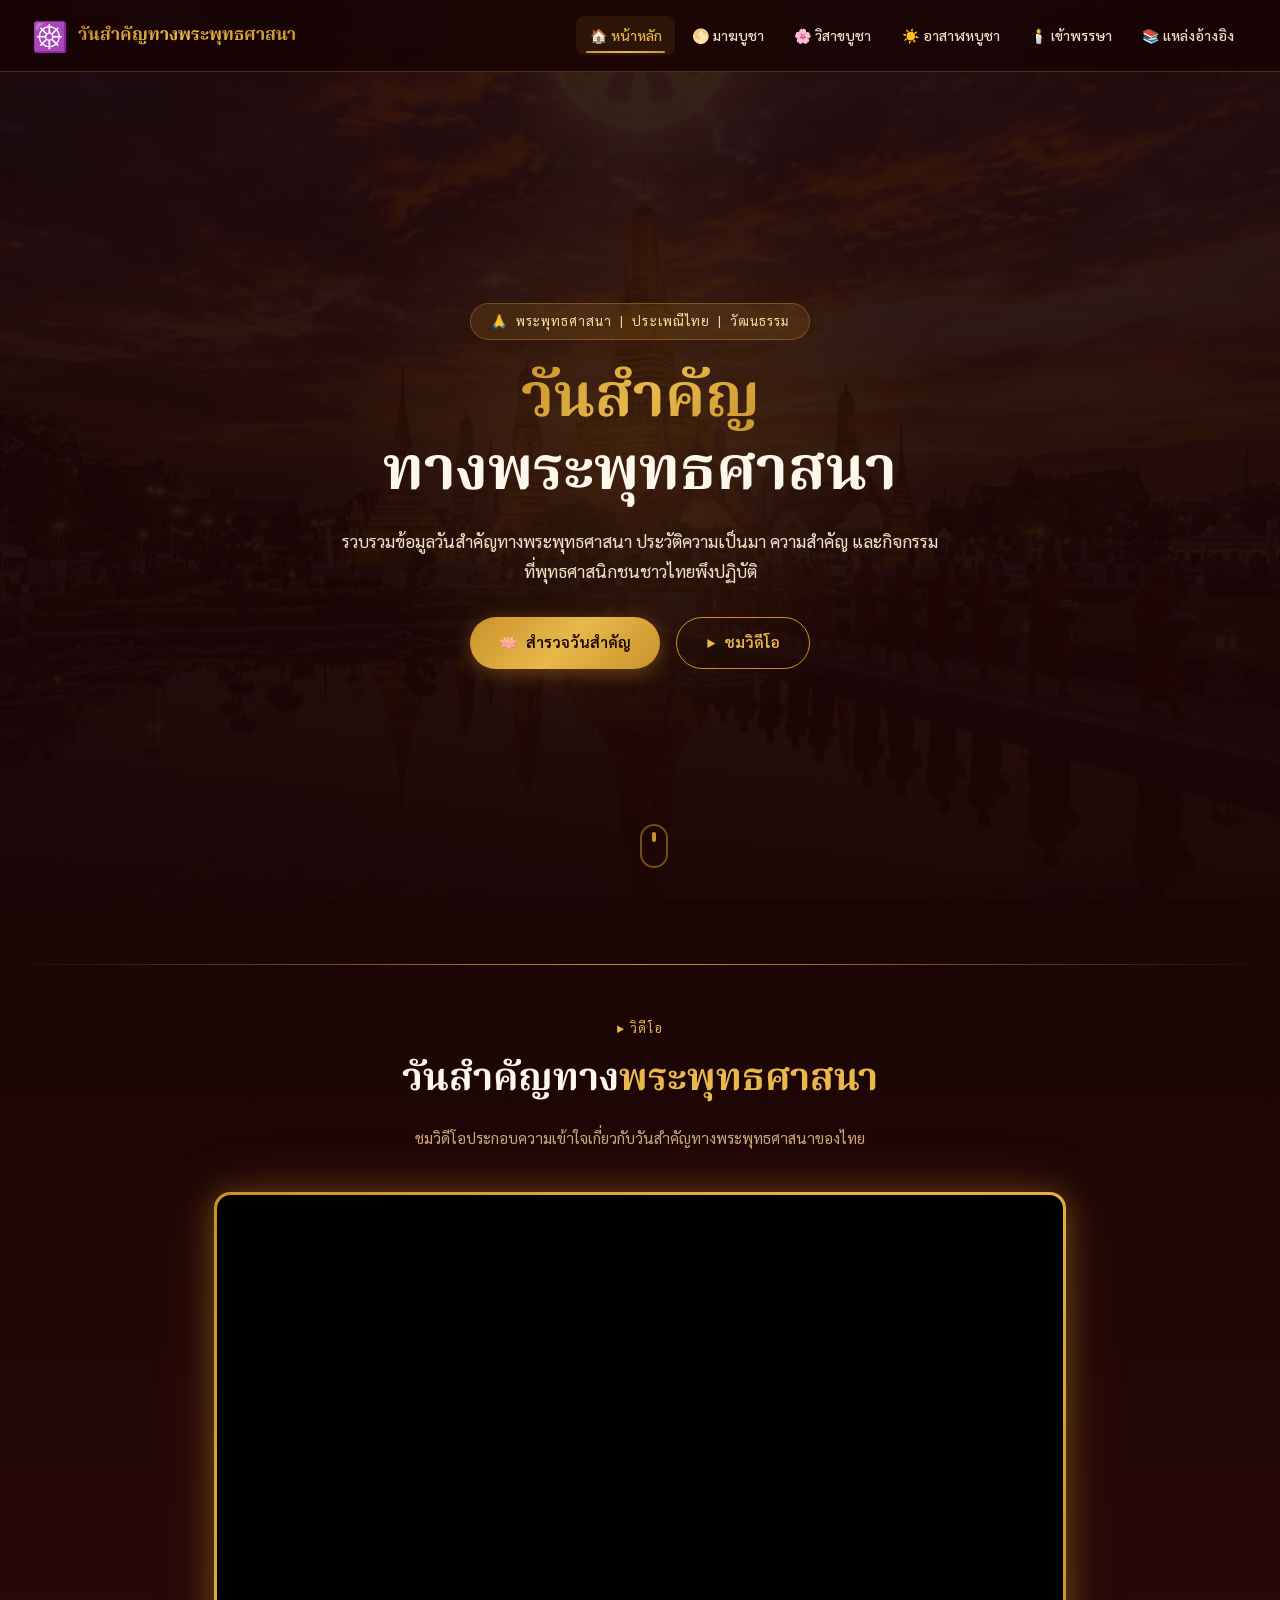
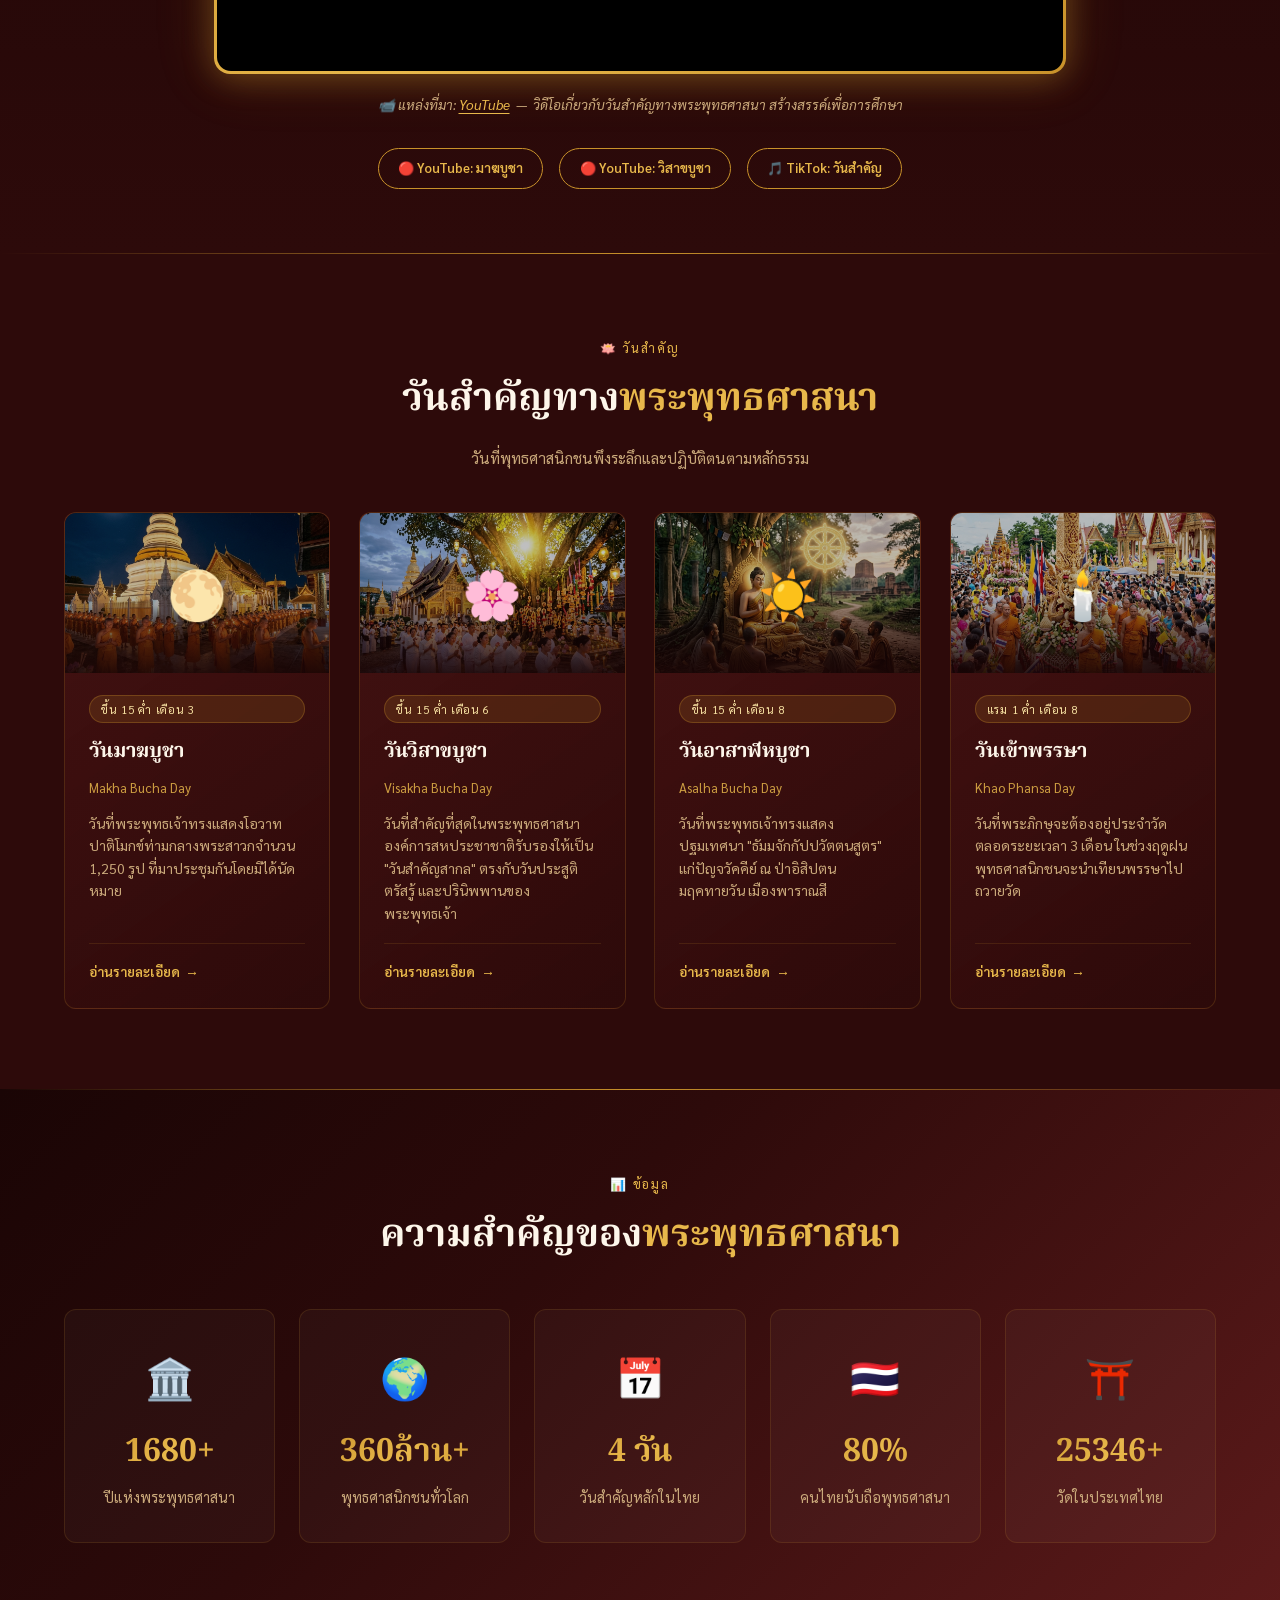
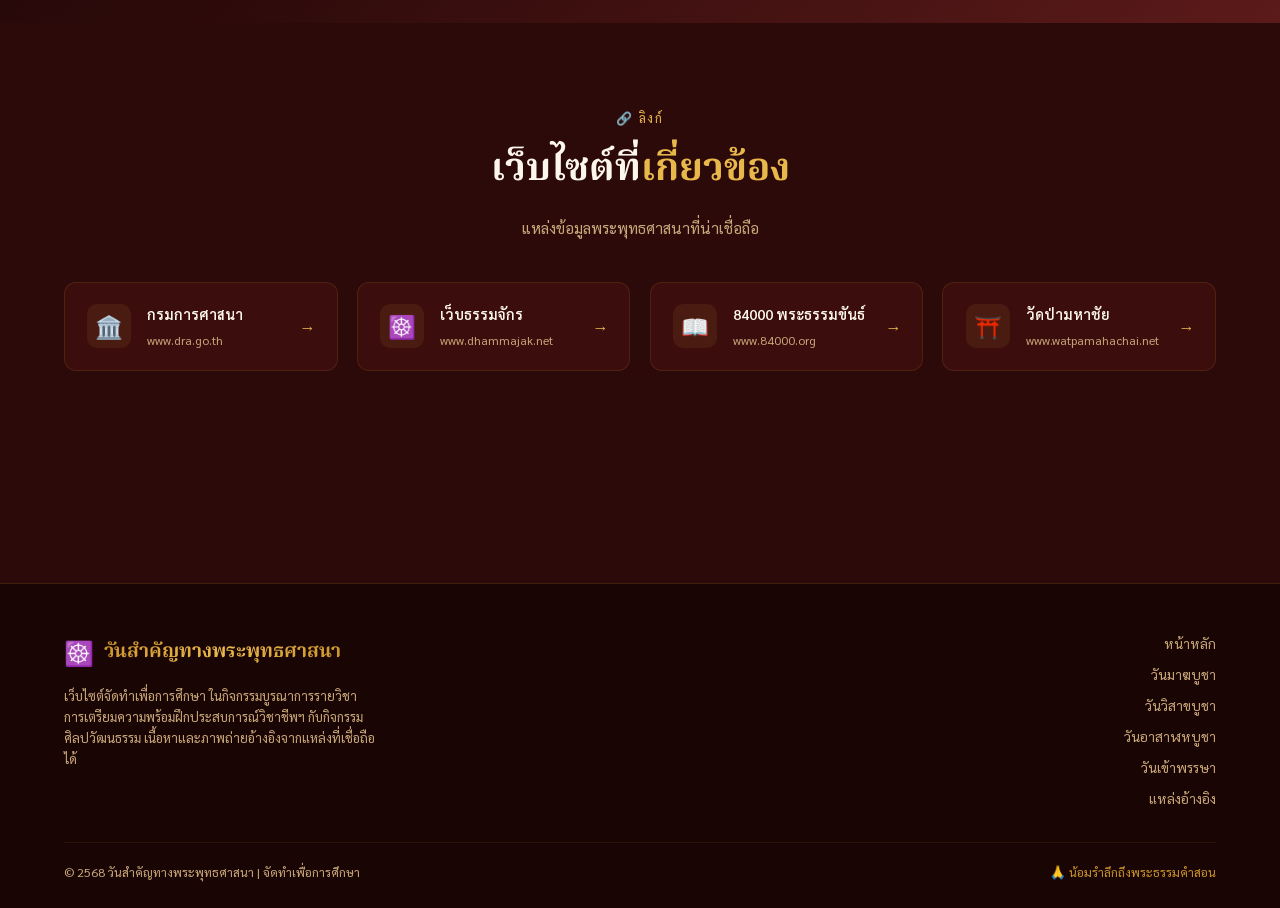
==== index.html @ 029b0c4a "Add files via upload" ====
<!DOCTYPE html>
<html lang="th">
<head>
  <meta charset="UTF-8" />
  <meta name="viewport" content="width=device-width, initial-scale=1.0" />
  <title>วันสำคัญทางพระพุทธศาสนา | Buddhist Holy Days</title>
  <meta name="description" content="เว็บไซต์รวบรวมข้อมูลวันสำคัญทางพระพุทธศาสนา ได้แก่ วันมาฆบูชา วันวิสาขบูชา วันอาสาฬหบูชา และวันเข้าพรรษา พร้อมประวัติและความสำคัญ" />
  <meta name="keywords" content="วันสำคัญทางพระพุทธศาสนา, มาฆบูชา, วิสาขบูชา, อาสาฬหบูชา, เข้าพรรษา, Buddhist holiday" />
  <link rel="icon" href="data:image/svg+xml,<svg xmlns='http://www.w3.org/2000/svg' viewBox='0 0 100 100'><text y='.9em' font-size='90'>☸️</text></svg>" />
  <link rel="stylesheet" href="css/style.css" />
  <link rel="preconnect" href="https://fonts.googleapis.com" />
  <link rel="preconnect" href="https://fonts.gstatic.com" crossorigin />
</head>
<body>

<!-- ======================================================
     NAVBAR
====================================================== -->
<nav class="navbar" role="navigation" aria-label="เมนูหลัก">
  <div class="nav-brand">
    <span class="dharma-wheel" aria-hidden="true">☸️</span>
    <span class="brand-text">วันสำคัญทางพระพุทธศาสนา</span>
  </div>

  <ul class="nav-menu" id="navMenu" role="menubar">
    <li class="nav-item" role="none"><a href="index.html" id="nav-home" role="menuitem">🏠 หน้าหลัก</a></li>
    <li class="nav-item" role="none"><a href="makha.html" id="nav-makha" role="menuitem">🌕 มาฆบูชา</a></li>
    <li class="nav-item" role="none"><a href="visakha.html" id="nav-visakha" role="menuitem">🌸 วิสาขบูชา</a></li>
    <li class="nav-item" role="none"><a href="asalha.html" id="nav-asalha" role="menuitem">☀️ อาสาฬหบูชา</a></li>
    <li class="nav-item" role="none"><a href="khao-phansa.html" id="nav-khao" role="menuitem">🕯️ เข้าพรรษา</a></li>
    <li class="nav-item" role="none"><a href="references.html" id="nav-ref" role="menuitem">📚 แหล่งอ้างอิง</a></li>
  </ul>

  <button class="nav-toggle" id="navToggle" aria-label="เปิด/ปิดเมนู" aria-expanded="false" aria-controls="navMenu">
    <span></span><span></span><span></span>
  </button>
</nav>

<!-- ======================================================
     HERO SECTION
====================================================== -->
<section class="hero" id="hero" aria-label="หน้าแรก" style="position:relative;">
  <div class="hero-bg" style="background-image:url('images/hero.png');background-size:cover;background-position:center;opacity:0.45;position:absolute;inset:0;"></div>
  <div class="hero-bg" style="background:var(--gradient-hero);position:absolute;inset:0;z-index:1;"></div>
  <div class="hero-particles" aria-hidden="true" style="z-index:2;"></div>
  <div class="hero-glow" aria-hidden="true" style="z-index:2;"></div>

  <div class="hero-content" style="z-index:3;position:relative;">
    <div class="hero-badge" aria-label="หมวดหมู่">
      <span>🙏</span>
      <span>พระพุทธศาสนา &nbsp;|&nbsp; ประเพณีไทย &nbsp;|&nbsp; วัฒนธรรม</span>
    </div>

    <h1 class="hero-title">
      <span class="gold-text">วันสำคัญ</span><br />
      ทางพระพุทธศาสนา
    </h1>

    <p class="hero-subtitle">
      รวบรวมข้อมูลวันสำคัญทางพระพุทธศาสนา ประวัติความเป็นมา ความสำคัญ
      และกิจกรรมที่พุทธศาสนิกชนชาวไทยพึงปฏิบัติ
    </p>

    <div class="hero-cta">
      <a href="#days" class="btn btn-gold" id="btn-explore">
        <span>🪷</span> สำรวจวันสำคัญ
      </a>
      <a href="#video" class="btn btn-outline" id="btn-watch">
        <span>▶️</span> ชมวิดีโอ
      </a>
    </div>
  </div>

  <!-- Scroll indicator -->
  <div style="position:absolute;bottom:2rem;left:50%;transform:translateX(-50%);z-index:2;animation:fadeInUp 1s ease 1.2s both;opacity:0;" aria-hidden="true">
    <div style="width:28px;height:44px;border:2px solid rgba(201,146,42,0.5);border-radius:14px;display:flex;align-items:flex-start;justify-content:center;padding-top:6px;">
      <div style="width:4px;height:10px;background:var(--gold-primary);border-radius:2px;animation:scrollDot 1.8s ease-in-out infinite;"></div>
    </div>
    <style>@keyframes scrollDot{0%,100%{transform:translateY(0);opacity:1}80%{transform:translateY(12px);opacity:0}}</style>
  </div>
</section>

<!-- ======================================================
     VIDEO SECTION
====================================================== -->
<section class="video-section" id="video" aria-label="วิดีโอเกี่ยวกับวันสำคัญทางพระพุทธศาสนา">
  <div class="container">
    <div class="section-header fade-in">
      <span class="section-eyebrow">▶ วิดีโอ</span>
      <h2 class="section-title">วันสำคัญทาง<span class="accent">พระพุทธศาสนา</span></h2>
      <p class="section-desc">ชมวิดีโอประกอบความเข้าใจเกี่ยวกับวันสำคัญทางพระพุทธศาสนาของไทย</p>
    </div>

    <div class="video-frame-wrapper fade-in">
      <div class="video-frame-outer">
        <div class="video-frame-inner">
          <!-- YouTube video: วันสำคัญทางพระพุทธศาสนา 4 วัน -->
          <iframe
            id="main-video"
            src="https://www.youtube.com/embed/videoseries?list=PLzK-jDqkAi26bWO6W-LZe3-bIYwmEVfkI"
            title="วันสำคัญทางพระพุทธศาสนา 4 วัน | ประวัติและความสำคัญ"
            allow="accelerometer; autoplay; clipboard-write; encrypted-media; gyroscope; picture-in-picture; web-share"
            allowfullscreen
            loading="lazy"
          ></iframe>
        </div>
      </div>
      <p class="video-caption">
        📹 แหล่งที่มา: <a href="https://www.youtube.com" target="_blank" rel="noopener noreferrer">YouTube</a>
        &nbsp;—&nbsp; วิดีโอเกี่ยวกับวันสำคัญทางพระพุทธศาสนา สร้างสรรค์เพื่อการศึกษา
      </p>
    </div>

    <!-- Extra video links -->
    <div style="display:flex;flex-wrap:wrap;gap:1rem;justify-content:center;margin-top:2rem;" class="fade-in">
      <a href="https://www.youtube.com/results?search_query=วันมาฆบูชา" target="_blank" rel="noopener noreferrer"
         class="btn btn-outline" id="btn-yt-makha" style="font-size:0.82rem;padding:0.5rem 1.2rem;">
        🔴 YouTube: มาฆบูชา
      </a>
      <a href="https://www.youtube.com/results?search_query=วันวิสาขบูชา" target="_blank" rel="noopener noreferrer"
         class="btn btn-outline" id="btn-yt-visakha" style="font-size:0.82rem;padding:0.5rem 1.2rem;">
        🔴 YouTube: วิสาขบูชา
      </a>
      <a href="https://www.tiktok.com/search?q=วันสำคัญทางพระพุทธศาสนา" target="_blank" rel="noopener noreferrer"
         class="btn btn-outline" id="btn-tiktok" style="font-size:0.82rem;padding:0.5rem 1.2rem;">
        🎵 TikTok: วันสำคัญ
      </a>
    </div>
  </div>
</section>

<!-- ======================================================
     DAYS OVERVIEW CARDS
====================================================== -->
<section class="days-section" id="days" aria-label="วันสำคัญทางพระพุทธศาสนา 4 วัน">
  <div class="container">
    <div class="section-header fade-in">
      <span class="section-eyebrow">🪷 วันสำคัญ</span>
      <h2 class="section-title">วันสำคัญทาง<span class="accent">พระพุทธศาสนา</span></h2>
      <p class="section-desc">วันที่พุทธศาสนิกชนพึงระลึกและปฏิบัติตนตามหลักธรรม</p>
    </div>

    <div class="cards-grid" role="list">

      <!-- มาฆบูชา -->
      <article class="day-card fade-in" role="listitem" aria-label="วันมาฆบูชา">
        <div class="card-icon-area">
          <img src="images/makha.png"
               alt="พิธีเวียนเทียนวันมาฆบูชา" loading="lazy" />
          <div class="icon-overlay"></div>
          <span class="card-emoji">🌕</span>
        </div>
        <div class="card-body">
          <span class="card-date-badge">ขึ้น 15 ค่ำ เดือน 3</span>
          <h2 class="card-title">วันมาฆบูชา</h2>
          <p class="card-sub">Makha Bucha Day</p>
          <p class="card-desc">
            วันที่พระพุทธเจ้าทรงแสดงโอวาทปาติโมกข์ท่ามกลางพระสาวกจำนวน 1,250 รูป
            ที่มาประชุมกันโดยมิได้นัดหมาย
          </p>
          <a href="makha.html" class="card-link" id="card-link-makha" aria-label="อ่านรายละเอียดวันมาฆบูชา">
            อ่านรายละเอียด <span aria-hidden="true">→</span>
          </a>
        </div>
      </article>

      <!-- วิสาขบูชา -->
      <article class="day-card fade-in" role="listitem" aria-label="วันวิสาขบูชา">
        <div class="card-icon-area">
          <img src="images/visakha.png"
               alt="การเวียนเทียนวันวิสาขบูชา" loading="lazy" />
          <div class="icon-overlay"></div>
          <span class="card-emoji">🌸</span>
        </div>
        <div class="card-body">
          <span class="card-date-badge">ขึ้น 15 ค่ำ เดือน 6</span>
          <h2 class="card-title">วันวิสาขบูชา</h2>
          <p class="card-sub">Visakha Bucha Day</p>
          <p class="card-desc">
            วันที่สำคัญที่สุดในพระพุทธศาสนา องค์การสหประชาชาติรับรองให้เป็น
            "วันสำคัญสากล" ตรงกับวันประสูติ ตรัสรู้ และปรินิพพานของพระพุทธเจ้า
          </p>
          <a href="visakha.html" class="card-link" id="card-link-visakha" aria-label="อ่านรายละเอียดวันวิสาขบูชา">
            อ่านรายละเอียด <span aria-hidden="true">→</span>
          </a>
        </div>
      </article>

      <!-- อาสาฬหบูชา -->
      <article class="day-card fade-in" role="listitem" aria-label="วันอาสาฬหบูชา">
        <div class="card-icon-area">
          <img src="images/asalha.png"
               alt="วันอาสาฬหบูชา" loading="lazy" />
          <div class="icon-overlay"></div>
          <span class="card-emoji">☀️</span>
        </div>
        <div class="card-body">
          <span class="card-date-badge">ขึ้น 15 ค่ำ เดือน 8</span>
          <h2 class="card-title">วันอาสาฬหบูชา</h2>
          <p class="card-sub">Asalha Bucha Day</p>
          <p class="card-desc">
            วันที่พระพุทธเจ้าทรงแสดงปฐมเทศนา "ธัมมจักกัปปวัตตนสูตร"
            แก่ปัญจวัคคีย์ ณ ป่าอิสิปตนมฤคทายวัน เมืองพาราณสี
          </p>
          <a href="asalha.html" class="card-link" id="card-link-asalha" aria-label="อ่านรายละเอียดวันอาสาฬหบูชา">
            อ่านรายละเอียด <span aria-hidden="true">→</span>
          </a>
        </div>
      </article>

      <!-- เข้าพรรษา -->
      <article class="day-card fade-in" role="listitem" aria-label="วันเข้าพรรษา">
        <div class="card-icon-area">
          <img src="images/khao-phansa.png"
               alt="วันเข้าพรรษา" loading="lazy" />
          <div class="icon-overlay"></div>
          <span class="card-emoji">🕯️</span>
        </div>
        <div class="card-body">
          <span class="card-date-badge">แรม 1 ค่ำ เดือน 8</span>
          <h2 class="card-title">วันเข้าพรรษา</h2>
          <p class="card-sub">Khao Phansa Day</p>
          <p class="card-desc">
            วันที่พระภิกษุจะต้องอยู่ประจำวัดตลอดระยะเวลา 3 เดือน
            ในช่วงฤดูฝน พุทธศาสนิกชนจะนำเทียนพรรษาไปถวายวัด
          </p>
          <a href="khao-phansa.html" class="card-link" id="card-link-khao" aria-label="อ่านรายละเอียดวันเข้าพรรษา">
            อ่านรายละเอียด <span aria-hidden="true">→</span>
          </a>
        </div>
      </article>

    </div>
  </div>
</section>

<!-- ======================================================
     SIGNIFICANCE STATS
====================================================== -->
<section class="significance-section" aria-label="ข้อมูลสำคัญ">
  <div class="container">
    <div class="section-header fade-in">
      <span class="section-eyebrow">📊 ข้อมูล</span>
      <h2 class="section-title">ความสำคัญของ<span class="accent">พระพุทธศาสนา</span></h2>
    </div>
    <div class="sig-grid">
      <div class="sig-item fade-in">
        <div class="sig-icon">🏛️</div>
        <div class="sig-number" data-target="2500" data-suffix="+">0</div>
        <div class="sig-label">ปีแห่งพระพุทธศาสนา</div>
      </div>
      <div class="sig-item fade-in">
        <div class="sig-icon">🌍</div>
        <div class="sig-number" data-target="500" data-suffix="ล้าน+">0</div>
        <div class="sig-label">พุทธศาสนิกชนทั่วโลก</div>
      </div>
      <div class="sig-item fade-in">
        <div class="sig-icon">📅</div>
        <div class="sig-number" data-target="4" data-suffix=" วัน">0</div>
        <div class="sig-label">วันสำคัญหลักในไทย</div>
      </div>
      <div class="sig-item fade-in">
        <div class="sig-icon">🇹🇭</div>
        <div class="sig-number" data-target="95" data-suffix="%">0</div>
        <div class="sig-label">คนไทยนับถือพุทธศาสนา</div>
      </div>
      <div class="sig-item fade-in">
        <div class="sig-icon">⛩️</div>
        <div class="sig-number" data-target="40000" data-suffix="+">0</div>
        <div class="sig-label">วัดในประเทศไทย</div>
      </div>
    </div>
  </div>
</section>

<!-- ======================================================
     EXTERNAL LINKS
====================================================== -->
<section class="links-section" aria-label="ลิงก์เว็บไซต์ที่เกี่ยวข้อง">
  <div class="container">
    <div class="section-header fade-in">
      <span class="section-eyebrow">🔗 ลิงก์</span>
      <h2 class="section-title">เว็บไซต์ที่<span class="accent">เกี่ยวข้อง</span></h2>
      <p class="section-desc">แหล่งข้อมูลพระพุทธศาสนาที่น่าเชื่อถือ</p>
    </div>

    <div class="links-grid" role="list">

      <a href="https://www.dra.go.th" target="_blank" rel="noopener noreferrer"
         class="link-card fade-in" id="ext-dra" role="listitem"
         aria-label="กรมการศาสนา กระทรวงวัฒนธรรม">
        <div class="link-icon">🏛️</div>
        <div class="link-info">
          <div class="link-title">กรมการศาสนา</div>
          <div class="link-url">www.dra.go.th</div>
        </div>
        <span class="link-arrow" aria-hidden="true">→</span>
      </a>

      <a href="https://www.dhammajak.net" target="_blank" rel="noopener noreferrer"
         class="link-card fade-in" id="ext-dhammajak" role="listitem"
         aria-label="เว็บธรรมจักร">
        <div class="link-icon">☸️</div>
        <div class="link-info">
          <div class="link-title">เว็บธรรมจักร</div>
          <div class="link-url">www.dhammajak.net</div>
        </div>
        <span class="link-arrow" aria-hidden="true">→</span>
      </a>

      <a href="https://www.84000.org" target="_blank" rel="noopener noreferrer"
         class="link-card fade-in" id="ext-84000" role="listitem"
         aria-label="84000 พระธรรมขันธ์">
        <div class="link-icon">📖</div>
        <div class="link-info">
          <div class="link-title">84000 พระธรรมขันธ์</div>
          <div class="link-url">www.84000.org</div>
        </div>
        <span class="link-arrow" aria-hidden="true">→</span>
      </a>

      <a href="https://www.watpamahachai.net" target="_blank" rel="noopener noreferrer"
         class="link-card fade-in" id="ext-wpm" role="listitem"
         aria-label="วัดป่ามหาชัย">
        <div class="link-icon">⛩️</div>
        <div class="link-info">
          <div class="link-title">วัดป่ามหาชัย</div>
          <div class="link-url">www.watpamahachai.net</div>
        </div>
        <span class="link-arrow" aria-hidden="true">→</span>
      </a>

      <a href="https://www.aksorn.com/th/buddhism" target="_blank" rel="noopener noreferrer"
         class="link-card fade-in" id="ext-aksorn" role="listitem"
         aria-label="อักษรธรรม สื่อพระพุทธศาสนา">
        <div class="link-icon">📚</div>
        <div class="link-info">
          <div class="link-title">อักษรธรรม</div>
          <div class="link-url">www.aksorn.com/buddhism</div>
        </div>
        <span class="link-arrow" aria-hidden="true">→</span>
      </a>

      <a href="https://www.mcu.ac.th" target="_blank" rel="noopener noreferrer"
         class="link-card fade-in" id="ext-mcu" role="listitem"
         aria-label="มหาวิทยาลัยมหาจุฬาลงกรณราชวิทยาลัย">
        <div class="link-icon">🎓</div>
        <div class="link-info">
          <div class="link-title">มหาวิทยาลัยมหาจุฬาฯ</div>
          <div class="link-url">www.mcu.ac.th</div>
        </div>
        <span class="link-arrow" aria-hidden="true">→</span>
      </a>

    </div>
  </div>
</section>

<!-- ======================================================
     FOOTER
====================================================== -->
<footer class="footer" role="contentinfo">
  <div class="container">
    <div class="footer-content">
      <div class="footer-brand">
        <div class="nav-brand" style="margin-bottom:0.8rem;">
          <span style="font-size:1.5rem;">☸️</span>
          <span class="brand-text">วันสำคัญทางพระพุทธศาสนา</span>
        </div>
        <p>เว็บไซต์จัดทำเพื่อการศึกษา ในกิจกรรมบูรณาการรายวิชาการเตรียมความพร้อมฝึกประสบการณ์วิชาชีพฯ
        กับกิจกรรมศิลปวัฒนธรรม เนื้อหาและภาพถ่ายอ้างอิงจากแหล่งที่เชื่อถือได้</p>
      </div>
      <nav class="footer-links" aria-label="ลิงก์ท้ายหน้า">
        <a href="index.html">หน้าหลัก</a>
        <a href="makha.html">วันมาฆบูชา</a>
        <a href="visakha.html">วันวิสาขบูชา</a>
        <a href="asalha.html">วันอาสาฬหบูชา</a>
        <a href="khao-phansa.html">วันเข้าพรรษา</a>
        <a href="references.html">แหล่งอ้างอิง</a>
      </nav>
    </div>
    <div class="footer-bottom">
      <p>© 2568 วันสำคัญทางพระพุทธศาสนา | จัดทำเพื่อการศึกษา</p>
      <p style="color:var(--gold-primary);">🙏 น้อมรำลึกถึงพระธรรมคำสอน</p>
    </div>
  </div>
</footer>

<script src="js/main.js"></script>
</body>
</html>
---- css/style.css ----
/* ============================================================
   วันสำคัญทางพระพุทธศาสนา - Main Stylesheet
   Design System: Buddhist Gold & Deep Maroon Theme
   ============================================================ */

@import url('https://fonts.googleapis.com/css2?family=Sarabun:wght@300;400;500;600;700;800&family=Noto+Serif+Thai:wght@300;400;600;700&display=swap');

/* ---- CSS Variables / Design Tokens ---- */
:root {
  --gold-primary: #c9922a;
  --gold-light: #e8b84b;
  --gold-pale: #f5dfa0;
  --gold-shine: #fdefc3;
  --maroon-deep: #1a0505;
  --maroon-dark: #2d0a0a;
  --maroon-mid: #5c1a1a;
  --maroon-soft: #8b3a3a;
  --cream: #fdf6ea;
  --cream-dark: #f0e2c8;
  --text-light: #fdf6ea;
  --text-muted: #c9a87a;
  --text-dark: #1a0505;
  --shadow-gold: 0 4px 30px rgba(201, 146, 42, 0.35);
  --shadow-deep: 0 8px 40px rgba(0,0,0,0.6);
  --gradient-main: linear-gradient(135deg, #1a0505 0%, #2d0a0a 40%, #5c1a1a 100%);
  --gradient-gold: linear-gradient(135deg, #c9922a 0%, #e8b84b 50%, #c9922a 100%);
  --gradient-hero: linear-gradient(180deg, rgba(26,5,5,0.7) 0%, rgba(26,5,5,0.95) 100%);
  --border-radius: 12px;
  --transition: all 0.35s cubic-bezier(0.4, 0, 0.2, 1);
  --nav-height: 72px;
}

/* ---- Reset & Base ---- */
*, *::before, *::after { box-sizing: border-box; margin: 0; padding: 0; }

html { scroll-behavior: smooth; font-size: 16px; }

body {
  font-family: 'Sarabun', sans-serif;
  background: var(--maroon-deep);
  color: var(--text-light);
  line-height: 1.7;
  overflow-x: hidden;
}

a { text-decoration: none; color: inherit; transition: var(--transition); }
img { max-width: 100%; height: auto; display: block; }
ul { list-style: none; }

/* ---- Scrollbar ---- */
::-webkit-scrollbar { width: 8px; }
::-webkit-scrollbar-track { background: var(--maroon-dark); }
::-webkit-scrollbar-thumb { background: var(--gold-primary); border-radius: 4px; }
::-webkit-scrollbar-thumb:hover { background: var(--gold-light); }

/* ============================================================
   NAVBAR
   ============================================================ */
.navbar {
  position: fixed;
  top: 0; left: 0; right: 0;
  height: var(--nav-height);
  z-index: 1000;
  background: rgba(26, 5, 5, 0.92);
  backdrop-filter: blur(16px);
  border-bottom: 1px solid rgba(201, 146, 42, 0.3);
  display: flex;
  align-items: center;
  padding: 0 2rem;
  transition: var(--transition);
}

.navbar.scrolled {
  background: rgba(20, 3, 3, 0.98);
  box-shadow: 0 4px 20px rgba(0,0,0,0.5);
}

.nav-brand {
  display: flex;
  align-items: center;
  gap: 0.6rem;
  margin-right: auto;
}

.nav-brand .dharma-wheel {
  font-size: 1.8rem;
  animation: spinWheel 12s linear infinite;
  display: inline-block;
}

@keyframes spinWheel {
  from { transform: rotate(0deg); }
  to   { transform: rotate(360deg); }
}

.nav-brand .brand-text {
  font-family: 'Noto Serif Thai', serif;
  font-size: 1.1rem;
  font-weight: 700;
  background: var(--gradient-gold);
  -webkit-background-clip: text;
  -webkit-text-fill-color: transparent;
  background-clip: text;
  white-space: nowrap;
}

.nav-menu {
  display: flex;
  align-items: center;
  gap: 0.2rem;
}

.nav-item a {
  display: flex;
  align-items: center;
  gap: 0.4rem;
  padding: 0.5rem 0.85rem;
  border-radius: 8px;
  font-size: 0.88rem;
  font-weight: 500;
  color: var(--cream-dark);
  position: relative;
  white-space: nowrap;
}

.nav-item a::after {
  content: '';
  position: absolute;
  bottom: 2px; left: 50%; right: 50%;
  height: 2px;
  background: var(--gradient-gold);
  border-radius: 2px;
  transition: var(--transition);
}

.nav-item a:hover, .nav-item a.active {
  color: var(--gold-light);
  background: rgba(201, 146, 42, 0.1);
}

.nav-item a:hover::after, .nav-item a.active::after {
  left: 10%; right: 10%;
}

/* Hamburger */
.nav-toggle {
  display: none;
  flex-direction: column;
  gap: 5px;
  cursor: pointer;
  padding: 4px;
  margin-left: 1rem;
}
.nav-toggle span {
  display: block;
  width: 24px; height: 2px;
  background: var(--gold-light);
  border-radius: 2px;
  transition: var(--transition);
}

/* ============================================================
   HERO SECTION
   ============================================================ */
.hero {
  min-height: 100vh;
  display: flex;
  flex-direction: column;
  align-items: center;
  justify-content: center;
  position: relative;
  overflow: hidden;
  padding-top: var(--nav-height);
  text-align: center;
}

.hero-bg {
  position: absolute;
  inset: 0;
  background: var(--gradient-main);
  z-index: 0;
}

/* Animated lotus petals background */
.hero-particles {
  position: absolute;
  inset: 0;
  overflow: hidden;
  pointer-events: none;
  z-index: 1;
}

.particle {
  position: absolute;
  font-size: 1.2rem;
  opacity: 0;
  animation: floatParticle linear infinite;
}

@keyframes floatParticle {
  0%   { opacity: 0; transform: translateY(100vh) rotate(0deg); }
  10%  { opacity: 0.6; }
  90%  { opacity: 0.3; }
  100% { opacity: 0; transform: translateY(-10vh) rotate(360deg); }
}

/* Gold glow rings */
.hero-glow {
  position: absolute;
  top: 50%; left: 50%;
  transform: translate(-50%, -50%);
  width: 600px; height: 600px;
  border-radius: 50%;
  background: radial-gradient(circle, rgba(201,146,42,0.15) 0%, transparent 70%);
  animation: pulseGlow 4s ease-in-out infinite;
  z-index: 1;
}

@keyframes pulseGlow {
  0%, 100% { transform: translate(-50%,-50%) scale(1); opacity: 0.7; }
  50%       { transform: translate(-50%,-50%) scale(1.15); opacity: 1; }
}

.hero-content {
  position: relative;
  z-index: 2;
  max-width: 820px;
  padding: 2rem 1.5rem;
}

.hero-badge {
  display: inline-flex;
  align-items: center;
  gap: 0.5rem;
  padding: 0.4rem 1.2rem;
  background: rgba(201,146,42,0.15);
  border: 1px solid rgba(201,146,42,0.4);
  border-radius: 50px;
  font-size: 0.82rem;
  color: var(--gold-pale);
  margin-bottom: 1.5rem;
  letter-spacing: 0.08em;
  animation: fadeInDown 1s ease both;
}

.hero-title {
  font-family: 'Noto Serif Thai', serif;
  font-size: clamp(2rem, 5vw, 3.8rem);
  font-weight: 700;
  line-height: 1.2;
  margin-bottom: 1rem;
  animation: fadeInUp 1s ease 0.2s both;
}

.hero-title .gold-text {
  background: var(--gradient-gold);
  -webkit-background-clip: text;
  -webkit-text-fill-color: transparent;
  background-clip: text;
}

.hero-subtitle {
  font-size: 1.1rem;
  color: var(--cream-dark);
  max-width: 600px;
  margin: 0 auto 2rem;
  opacity: 0.9;
  animation: fadeInUp 1s ease 0.4s both;
}

.hero-cta {
  display: flex;
  gap: 1rem;
  justify-content: center;
  flex-wrap: wrap;
  animation: fadeInUp 1s ease 0.6s both;
}

.btn {
  display: inline-flex;
  align-items: center;
  gap: 0.5rem;
  padding: 0.75rem 1.8rem;
  border-radius: 50px;
  font-size: 0.95rem;
  font-weight: 600;
  cursor: pointer;
  border: none;
  transition: var(--transition);
  font-family: 'Sarabun', sans-serif;
}

.btn-gold {
  background: var(--gradient-gold);
  color: var(--maroon-deep);
  box-shadow: 0 4px 20px rgba(201,146,42,0.4);
}

.btn-gold:hover {
  transform: translateY(-3px);
  box-shadow: 0 8px 30px rgba(201,146,42,0.6);
}

.btn-outline {
  background: transparent;
  color: var(--gold-light);
  border: 1.5px solid var(--gold-primary);
}

.btn-outline:hover {
  background: rgba(201,146,42,0.15);
  transform: translateY(-3px);
}

/* ============================================================
   VIDEO SECTION
   ============================================================ */
.video-section {
  padding: 4rem 0;
  background: linear-gradient(180deg, var(--maroon-deep) 0%, var(--maroon-dark) 100%);
  position: relative;
}

.video-section::before {
  content: '';
  display: block;
  width: 100%; height: 1px;
  background: linear-gradient(90deg, transparent, var(--gold-primary), transparent);
  margin-bottom: 3rem;
}

.section-header {
  text-align: center;
  margin-bottom: 2.5rem;
}

.section-eyebrow {
  display: inline-block;
  font-size: 0.8rem;
  letter-spacing: 0.15em;
  color: var(--gold-light);
  text-transform: uppercase;
  margin-bottom: 0.6rem;
}

.section-title {
  font-family: 'Noto Serif Thai', serif;
  font-size: clamp(1.5rem, 3.5vw, 2.4rem);
  font-weight: 700;
  color: var(--cream);
}

.section-title .accent { color: var(--gold-light); }

.section-desc {
  margin-top: 0.8rem;
  color: var(--text-muted);
  font-size: 0.95rem;
  max-width: 500px;
  margin-left: auto;
  margin-right: auto;
}

.video-frame-wrapper {
  max-width: 900px;
  margin: 0 auto;
  padding: 0 1.5rem;
}

.video-frame-outer {
  background: var(--gradient-gold);
  padding: 3px;
  border-radius: 16px;
  box-shadow: var(--shadow-gold), 0 0 60px rgba(201,146,42,0.2);
}

.video-frame-inner {
  background: #000;
  border-radius: 14px;
  overflow: hidden;
  position: relative;
  padding-bottom: 56.25%;
  height: 0;
}

.video-frame-inner iframe {
  position: absolute;
  top: 0; left: 0;
  width: 100%; height: 100%;
  border: none;
}

.video-caption {
  text-align: center;
  margin-top: 1.2rem;
  font-size: 0.85rem;
  color: var(--text-muted);
  font-style: italic;
}

.video-caption a {
  color: var(--gold-light);
  text-decoration: underline;
  text-underline-offset: 3px;
}

/* ============================================================
   DAYS OVERVIEW CARDS
   ============================================================ */
.days-section {
  padding: 5rem 0;
  background: var(--maroon-dark);
  position: relative;
}

.days-section::before {
  content: '';
  display: block;
  width: 100%; height: 1px;
  background: linear-gradient(90deg, transparent, var(--gold-primary), transparent);
  position: absolute;
  top: 0; left: 0;
}

.container {
  max-width: 1200px;
  margin: 0 auto;
  padding: 0 1.5rem;
}

.cards-grid {
  display: grid;
  grid-template-columns: repeat(auto-fit, minmax(260px, 1fr));
  gap: 1.8rem;
  margin-top: 1rem;
}

.day-card {
  background: linear-gradient(145deg, rgba(92,26,26,0.5) 0%, rgba(45,10,10,0.8) 100%);
  border: 1px solid rgba(201,146,42,0.2);
  border-radius: var(--border-radius);
  overflow: hidden;
  transition: var(--transition);
  cursor: pointer;
  display: flex;
  flex-direction: column;
  position: relative;
}

.day-card::before {
  content: '';
  position: absolute;
  inset: 0;
  background: linear-gradient(135deg, rgba(201,146,42,0.08) 0%, transparent 60%);
  border-radius: var(--border-radius);
  opacity: 0;
  transition: var(--transition);
}

.day-card:hover {
  transform: translateY(-6px);
  border-color: rgba(201,146,42,0.5);
  box-shadow: 0 12px 40px rgba(0,0,0,0.5), var(--shadow-gold);
}

.day-card:hover::before { opacity: 1; }

.card-icon-area {
  height: 160px;
  display: flex;
  align-items: center;
  justify-content: center;
  position: relative;
  overflow: hidden;
}

.card-icon-area img {
  width: 100%; height: 100%;
  object-fit: cover;
  transition: transform 0.5s ease;
  filter: brightness(0.75) saturate(0.9);
}

.day-card:hover .card-icon-area img {
  transform: scale(1.06);
  filter: brightness(0.85) saturate(1);
}

.card-icon-area .icon-overlay {
  position: absolute;
  bottom: 0; left: 0; right: 0;
  height: 50%;
  background: linear-gradient(0deg, rgba(26,5,5,0.9) 0%, transparent 100%);
}

.card-icon-area .card-emoji {
  position: absolute;
  font-size: 3rem;
  top: 50%; left: 50%;
  transform: translate(-50%,-50%);
  filter: drop-shadow(0 2px 8px rgba(0,0,0,0.5));
  animation: floatEmoji 3s ease-in-out infinite;
}

@keyframes floatEmoji {
  0%, 100% { transform: translate(-50%,-50%) translateY(0); }
  50%       { transform: translate(-50%,-50%) translateY(-8px); }
}

.card-body {
  padding: 1.4rem 1.5rem 1.5rem;
  flex: 1;
  display: flex;
  flex-direction: column;
}

.card-date-badge {
  display: inline-block;
  font-size: 0.72rem;
  padding: 0.2rem 0.7rem;
  background: rgba(201,146,42,0.15);
  border: 1px solid rgba(201,146,42,0.3);
  border-radius: 50px;
  color: var(--gold-pale);
  letter-spacing: 0.06em;
  margin-bottom: 0.7rem;
}

.card-title {
  font-family: 'Noto Serif Thai', serif;
  font-size: 1.25rem;
  font-weight: 700;
  color: var(--cream);
  margin-bottom: 0.5rem;
}

.card-sub {
  font-size: 0.82rem;
  color: var(--gold-light);
  margin-bottom: 0.8rem;
  opacity: 0.85;
}

.card-desc {
  font-size: 0.88rem;
  color: var(--text-muted);
  line-height: 1.6;
  flex: 1;
}

.card-link {
  display: inline-flex;
  align-items: center;
  gap: 0.4rem;
  margin-top: 1.2rem;
  font-size: 0.85rem;
  font-weight: 600;
  color: var(--gold-light);
  border-top: 1px solid rgba(201,146,42,0.15);
  padding-top: 1rem;
  transition: var(--transition);
}

.card-link:hover { gap: 0.7rem; color: var(--gold-shine); }

/* ============================================================
   SIGNIFICANCE SECTION
   ============================================================ */
.significance-section {
  padding: 5rem 0;
  background: var(--gradient-main);
  position: relative;
}

.significance-section::before {
  content: '';
  display: block;
  width: 100%; height: 1px;
  background: linear-gradient(90deg, transparent, var(--gold-primary), transparent);
  position: absolute;
  top: 0; left: 0;
}

.sig-grid {
  display: grid;
  grid-template-columns: repeat(auto-fit, minmax(200px, 1fr));
  gap: 1.5rem;
  margin-top: 1rem;
}

.sig-item {
  text-align: center;
  padding: 2rem 1rem;
  background: rgba(255,255,255,0.03);
  border: 1px solid rgba(201,146,42,0.15);
  border-radius: var(--border-radius);
  transition: var(--transition);
}

.sig-item:hover {
  background: rgba(201,146,42,0.06);
  border-color: rgba(201,146,42,0.35);
  transform: translateY(-4px);
}

.sig-icon { font-size: 2.5rem; margin-bottom: 1rem; }
.sig-number {
  font-family: 'Noto Serif Thai', serif;
  font-size: 2rem;
  font-weight: 700;
  background: var(--gradient-gold);
  -webkit-background-clip: text;
  -webkit-text-fill-color: transparent;
  background-clip: text;
}
.sig-label { font-size: 0.9rem; color: var(--text-muted); margin-top: 0.3rem; }

/* ============================================================
   EXTERNAL LINKS SECTION
   ============================================================ */
.links-section {
  padding: 5rem 0;
  background: var(--maroon-dark);
}

.links-grid {
  display: grid;
  grid-template-columns: repeat(auto-fit, minmax(240px, 1fr));
  gap: 1.2rem;
  margin-top: 1rem;
}

.link-card {
  display: flex;
  align-items: center;
  gap: 1rem;
  padding: 1.2rem 1.4rem;
  background: rgba(92,26,26,0.3);
  border: 1px solid rgba(201,146,42,0.15);
  border-radius: var(--border-radius);
  transition: var(--transition);
  color: var(--cream-dark);
}

.link-card:hover {
  background: rgba(201,146,42,0.08);
  border-color: rgba(201,146,42,0.4);
  transform: translateX(6px);
  color: var(--cream);
}

.link-card .link-icon {
  width: 44px; height: 44px;
  border-radius: 10px;
  display: flex;
  align-items: center;
  justify-content: center;
  font-size: 1.4rem;
  flex-shrink: 0;
  background: rgba(201,146,42,0.1);
}

.link-card .link-info { flex: 1; min-width: 0; }
.link-card .link-title { font-size: 0.9rem; font-weight: 600; color: var(--cream); }
.link-card .link-url { font-size: 0.75rem; color: var(--text-muted); margin-top: 0.2rem; white-space: nowrap; overflow: hidden; text-overflow: ellipsis; }
.link-card .link-arrow { color: var(--gold-light); font-size: 1rem; transition: var(--transition); }
.link-card:hover .link-arrow { transform: translateX(4px); }

/* ============================================================
   FOOTER
   ============================================================ */
.footer {
  background: var(--maroon-deep);
  border-top: 1px solid rgba(201,146,42,0.2);
  padding: 3rem 0 1.5rem;
}

.footer-content {
  display: grid;
  grid-template-columns: 1fr auto;
  gap: 2rem;
  align-items: start;
  margin-bottom: 2rem;
}

.footer-brand .brand-text {
  font-family: 'Noto Serif Thai', serif;
  font-size: 1.2rem;
  font-weight: 700;
  background: var(--gradient-gold);
  -webkit-background-clip: text;
  -webkit-text-fill-color: transparent;
  background-clip: text;
}

.footer-brand p {
  font-size: 0.82rem;
  color: var(--text-muted);
  margin-top: 0.5rem;
  max-width: 320px;
  line-height: 1.6;
}

.footer-links { display: flex; flex-direction: column; gap: 0.5rem; align-items: flex-end; }
.footer-links a {
  font-size: 0.85rem;
  color: var(--text-muted);
  transition: var(--transition);
}
.footer-links a:hover { color: var(--gold-light); }

.footer-bottom {
  border-top: 1px solid rgba(201,146,42,0.1);
  padding-top: 1.2rem;
  display: flex;
  justify-content: space-between;
  align-items: center;
  flex-wrap: wrap;
  gap: 0.5rem;
}

.footer-bottom p { font-size: 0.78rem; color: var(--text-muted); }

/* ============================================================
   INNER PAGE HERO
   ============================================================ */
.page-hero {
  min-height: 40vh;
  display: flex;
  align-items: flex-end;
  justify-content: center;
  padding: calc(var(--nav-height) + 2rem) 1.5rem 3rem;
  position: relative;
  overflow: hidden;
  text-align: center;
}

.page-hero-bg {
  position: absolute;
  inset: 0;
  background: var(--gradient-main);
  z-index: 0;
}

.page-hero-bg.with-image {
  background-size: cover;
  background-position: center;
  background-repeat: no-repeat;
}

.page-hero-bg::after {
  content: '';
  position: absolute;
  inset: 0;
  background: radial-gradient(ellipse at 50% 80%, rgba(201,146,42,0.18) 0%, transparent 65%);
}

/* Card images always fill properly */
.card-icon-area img {
  width: 100%;
  height: 100%;
  object-fit: cover;
  object-position: center;
}

.page-hero-content {
  position: relative;
  z-index: 2;
}

.page-hero-eyebrow {
  display: inline-flex;
  align-items: center;
  gap: 0.5rem;
  font-size: 0.8rem;
  letter-spacing: 0.12em;
  color: var(--gold-pale);
  text-transform: uppercase;
  margin-bottom: 0.8rem;
}

.page-hero-title {
  font-family: 'Noto Serif Thai', serif;
  font-size: clamp(1.8rem, 4vw, 3rem);
  font-weight: 700;
  line-height: 1.25;
  margin-bottom: 0.8rem;
}

.page-hero-title .gold-text {
  background: var(--gradient-gold);
  -webkit-background-clip: text;
  -webkit-text-fill-color: transparent;
  background-clip: text;
}

.page-hero-desc {
  font-size: 1rem;
  color: var(--text-muted);
  max-width: 560px;
  margin: 0 auto;
}

/* ============================================================
   CONTENT SECTIONS (Inner Pages)
   ============================================================ */
.content-section {
  padding: 4rem 0;
}

.content-section:nth-child(even) { background: var(--maroon-dark); }
.content-section:nth-child(odd) { background: var(--gradient-main); }

.content-section .section-divider {
  width: 80px; height: 3px;
  background: var(--gradient-gold);
  margin: 1rem auto 0;
  border-radius: 3px;
}

.two-col {
  display: grid;
  grid-template-columns: 1fr 1fr;
  gap: 3rem;
  align-items: center;
}

.two-col.reverse { direction: rtl; }
.two-col.reverse > * { direction: ltr; }

.content-image-frame {
  background: var(--gradient-gold);
  padding: 3px;
  border-radius: 16px;
  box-shadow: var(--shadow-gold);
}

.content-image-frame img {
  border-radius: 14px;
  width: 100%;
  height: 300px;
  object-fit: cover;
  filter: saturate(0.9) brightness(0.9);
}

.content-text h2 {
  font-family: 'Noto Serif Thai', serif;
  font-size: 1.6rem;
  color: var(--cream);
  margin-bottom: 1rem;
}

.content-text h2 .gold-text {
  background: var(--gradient-gold);
  -webkit-background-clip: text;
  -webkit-text-fill-color: transparent;
  background-clip: text;
}

.content-text p {
  color: var(--text-muted);
  font-size: 0.95rem;
  margin-bottom: 1rem;
  line-height: 1.8;
}

.info-list { margin: 1rem 0; }
.info-list li {
  display: flex;
  align-items: flex-start;
  gap: 0.7rem;
  padding: 0.6rem 0;
  border-bottom: 1px solid rgba(201,146,42,0.1);
  font-size: 0.9rem;
  color: var(--cream-dark);
}
.info-list li:last-child { border-bottom: none; }
.info-list li .bullet { color: var(--gold-light); flex-shrink: 0; margin-top: 0.1rem; }

/* ============================================================
   TIMELINE
   ============================================================ */
.timeline {
  position: relative;
  padding-left: 2.5rem;
  margin-top: 1rem;
}

.timeline::before {
  content: '';
  position: absolute;
  left: 10px; top: 0; bottom: 0;
  width: 2px;
  background: linear-gradient(180deg, var(--gold-primary), transparent);
}

.timeline-item {
  position: relative;
  margin-bottom: 2rem;
  animation: fadeInLeft 0.6s ease both;
}

@keyframes fadeInLeft {
  from { opacity: 0; transform: translateX(-20px); }
  to   { opacity: 1; transform: translateX(0); }
}

.timeline-dot {
  position: absolute;
  left: -2.5rem;
  top: 0.3rem;
  width: 16px; height: 16px;
  border-radius: 50%;
  background: var(--gradient-gold);
  border: 2px solid var(--maroon-dark);
  box-shadow: 0 0 12px rgba(201,146,42,0.5);
}

.timeline-time {
  font-size: 0.75rem;
  color: var(--gold-light);
  letter-spacing: 0.08em;
  margin-bottom: 0.3rem;
}

.timeline-content h3 {
  font-family: 'Noto Serif Thai', serif;
  font-size: 1rem;
  color: var(--cream);
  margin-bottom: 0.3rem;
}

.timeline-content p {
  font-size: 0.85rem;
  color: var(--text-muted);
  line-height: 1.6;
}

/* ============================================================
   QUOTE BLOCK
   ============================================================ */
.quote-block {
  margin: 2rem 0;
  padding: 1.5rem 2rem;
  border-left: 4px solid var(--gold-primary);
  background: rgba(201,146,42,0.05);
  border-radius: 0 12px 12px 0;
  font-family: 'Noto Serif Thai', serif;
  font-size: 1rem;
  color: var(--cream-dark);
  line-height: 1.8;
  position: relative;
}

.quote-block::before {
  content: '"';
  font-size: 4rem;
  color: var(--gold-primary);
  opacity: 0.3;
  position: absolute;
  top: -0.5rem; left: 0.8rem;
  line-height: 1;
  font-family: serif;
}

.quote-block .quote-source {
  display: block;
  margin-top: 0.8rem;
  font-size: 0.8rem;
  color: var(--text-muted);
  font-family: 'Sarabun', sans-serif;
}

/* ============================================================
   REFERENCE / SOURCE TAGS
   ============================================================ */
.source-tag {
  display: inline-flex;
  align-items: center;
  gap: 0.3rem;
  font-size: 0.72rem;
  padding: 0.15rem 0.6rem;
  background: rgba(201,146,42,0.1);
  border: 1px solid rgba(201,146,42,0.2);
  border-radius: 50px;
  color: var(--gold-pale);
  margin-top: 0.4rem;
}

.references-box {
  margin-top: 2rem;
  padding: 1.5rem;
  background: rgba(0,0,0,0.2);
  border: 1px solid rgba(201,146,42,0.15);
  border-radius: var(--border-radius);
}

.references-box h4 {
  font-size: 0.85rem;
  color: var(--gold-light);
  margin-bottom: 0.8rem;
  letter-spacing: 0.06em;
}

.references-box ol {
  list-style: decimal;
  padding-left: 1.2rem;
}

.references-box li {
  font-size: 0.8rem;
  color: var(--text-muted);
  margin-bottom: 0.4rem;
  line-height: 1.5;
}

.references-box li a {
  color: var(--gold-light);
  text-decoration: underline;
  text-underline-offset: 2px;
}

/* ============================================================
   ANIMATIONS
   ============================================================ */
@keyframes fadeInDown {
  from { opacity: 0; transform: translateY(-20px); }
  to   { opacity: 1; transform: translateY(0); }
}

@keyframes fadeInUp {
  from { opacity: 0; transform: translateY(30px); }
  to   { opacity: 1; transform: translateY(0); }
}

.fade-in {
  opacity: 0;
  transform: translateY(24px);
  transition: opacity 0.7s ease, transform 0.7s ease;
}

.fade-in.visible {
  opacity: 1;
  transform: translateY(0);
}

/* ============================================================
   BREADCRUMB
   ============================================================ */
.breadcrumb {
  display: flex;
  align-items: center;
  gap: 0.5rem;
  font-size: 0.8rem;
  color: var(--text-muted);
  margin-bottom: 1rem;
  justify-content: center;
}
.breadcrumb a:hover { color: var(--gold-light); }
.breadcrumb .sep { color: var(--gold-primary); opacity: 0.5; }

/* ============================================================
   GOLD DIVIDER
   ============================================================ */
.gold-divider {
  width: 100%; height: 1px;
  background: linear-gradient(90deg, transparent, var(--gold-primary), transparent);
  margin: 1rem 0;
}

/* ============================================================
   RESPONSIVE
   ============================================================ */
@media (max-width: 900px) {
  .two-col {
    grid-template-columns: 1fr;
    gap: 2rem;
  }
  .two-col.reverse { direction: ltr; }
}

@media (max-width: 768px) {
  .nav-menu {
    display: none;
    flex-direction: column;
    position: absolute;
    top: var(--nav-height);
    left: 0; right: 0;
    background: rgba(20,3,3,0.98);
    backdrop-filter: blur(16px);
    padding: 1rem;
    border-bottom: 1px solid rgba(201,146,42,0.2);
    gap: 0.2rem;
  }

  .nav-menu.open { display: flex; }
  .nav-toggle { display: flex; }

  .footer-content { grid-template-columns: 1fr; }
  .footer-links { align-items: flex-start; }

  .hero-title { font-size: 2rem; }
  .cards-grid { grid-template-columns: 1fr; }
}

@media (max-width: 480px) {
  :root { --nav-height: 60px; }
  .container { padding: 0 1rem; }
  .btn { padding: 0.65rem 1.3rem; font-size: 0.88rem; }
}
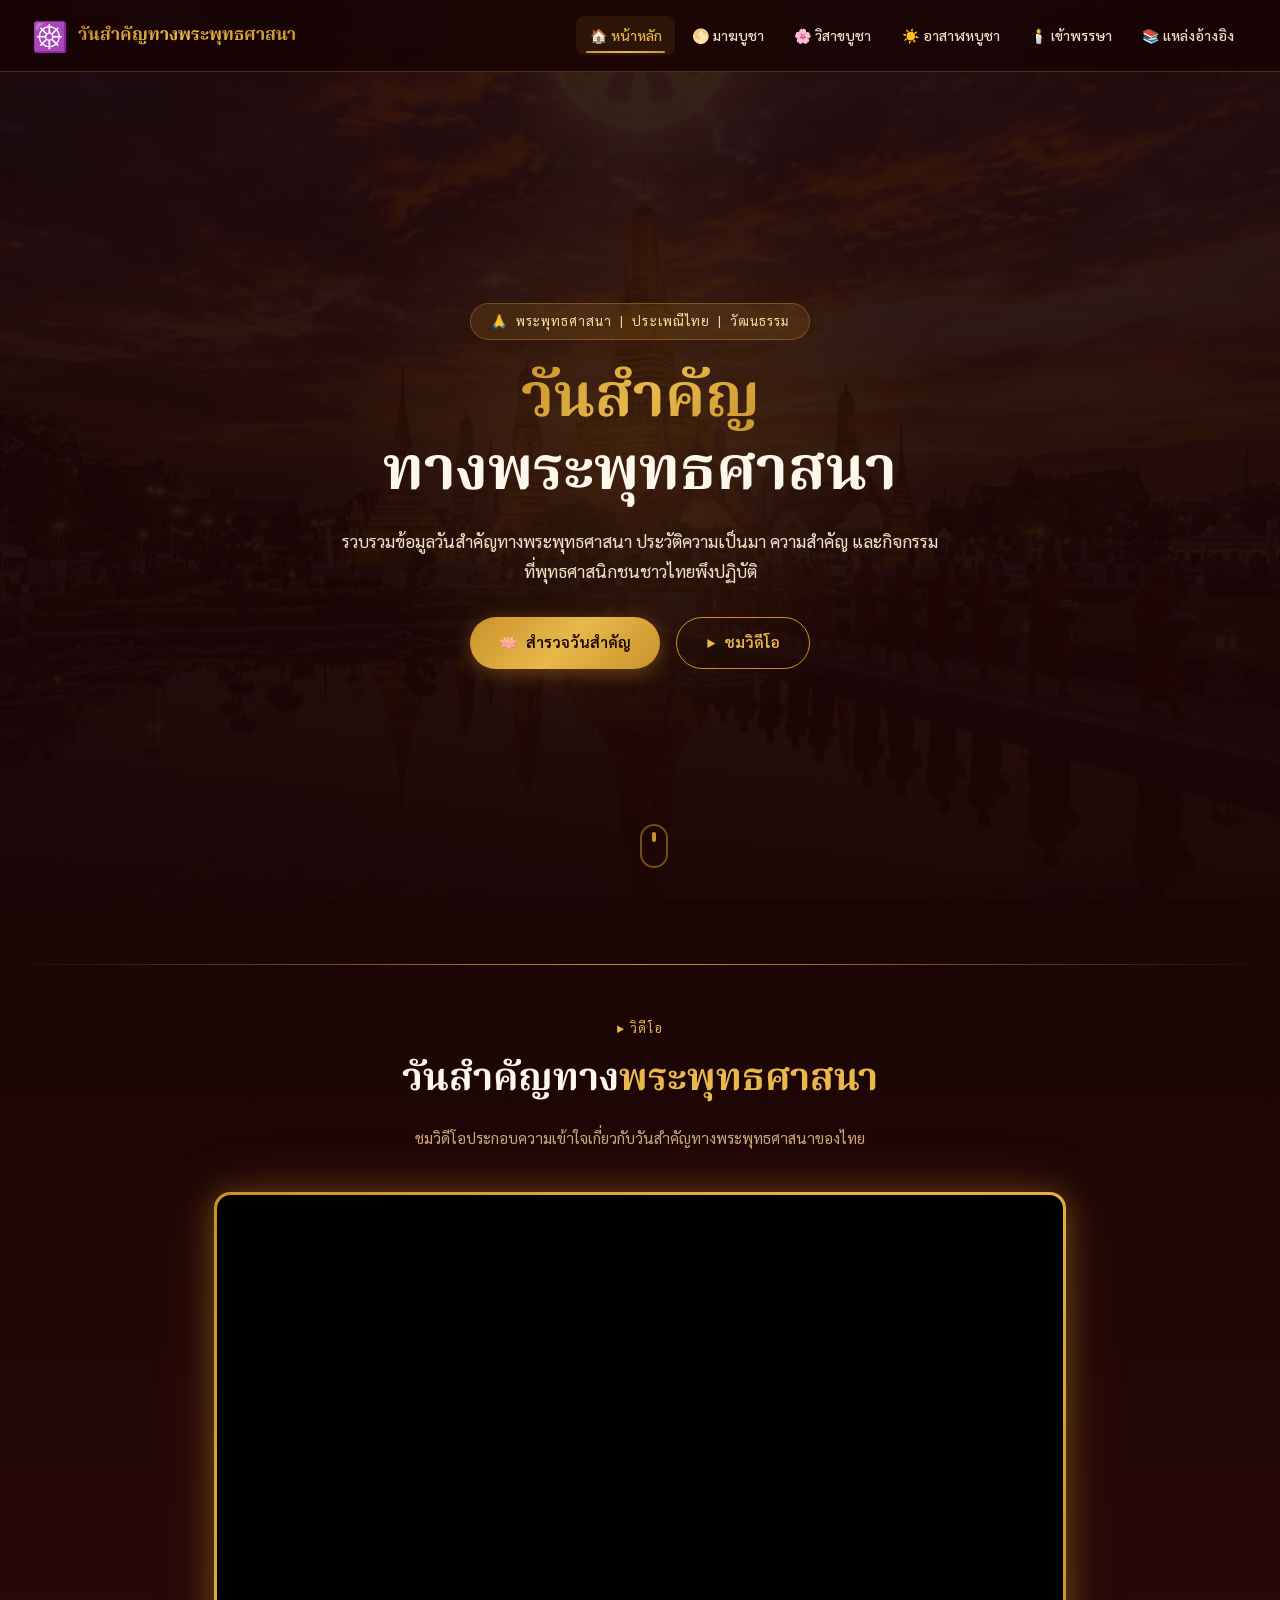
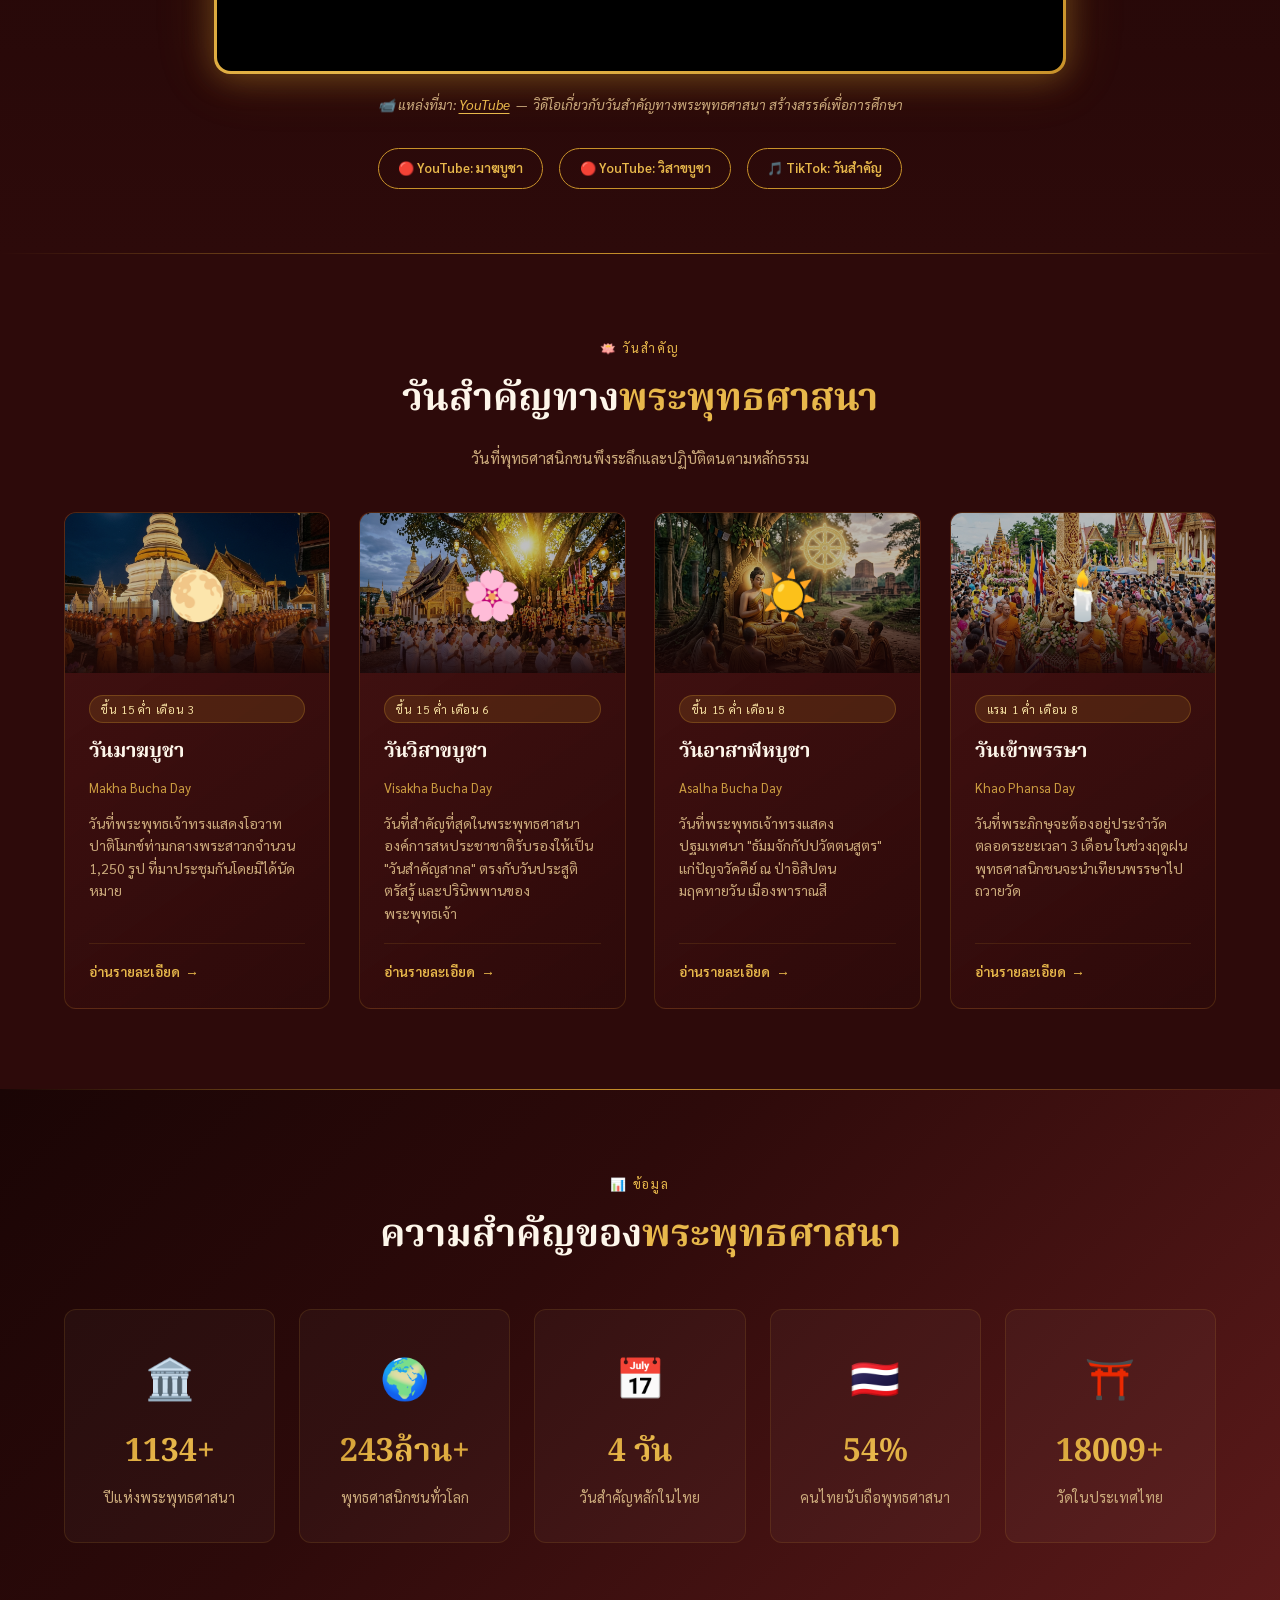
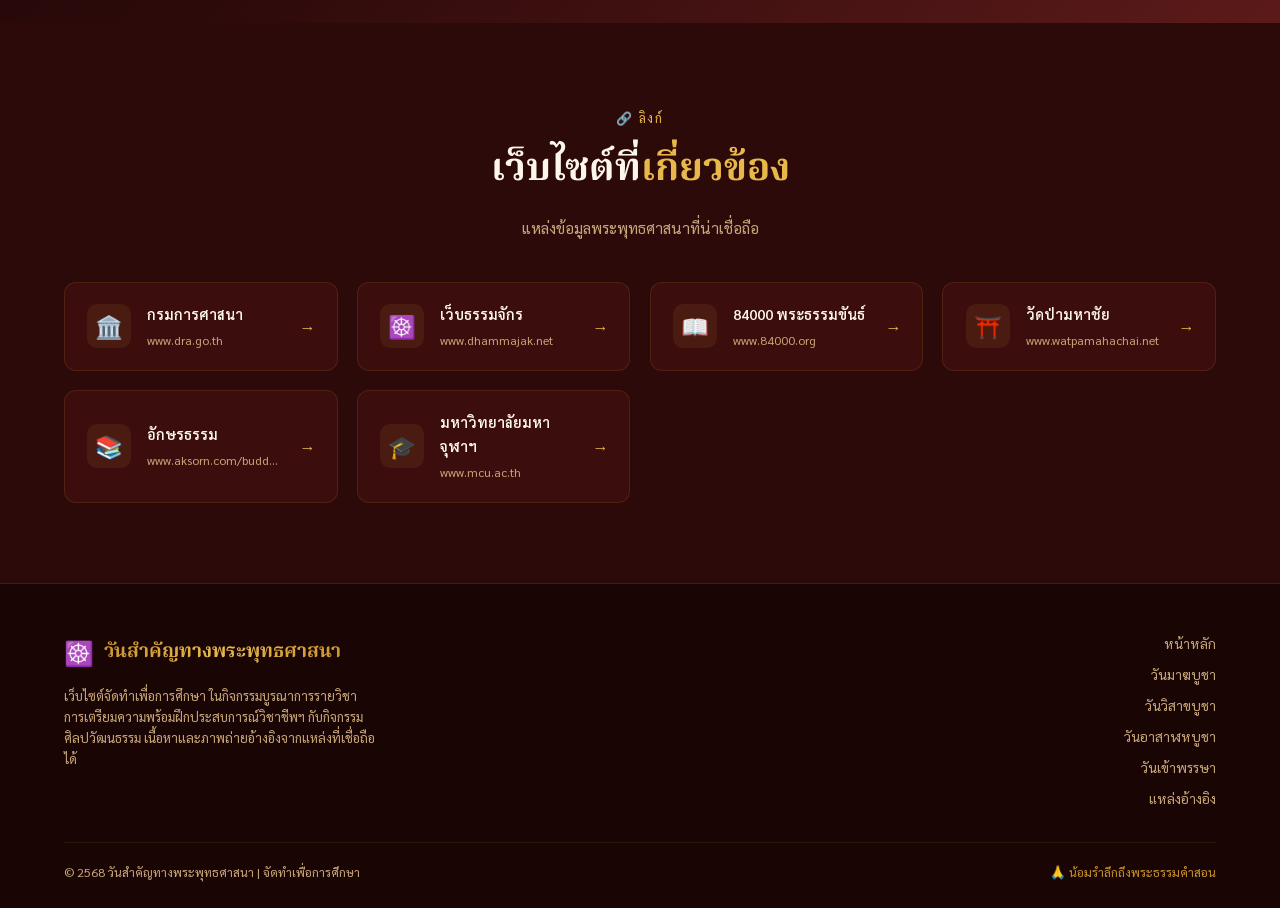
==== commit e8a461a7: "Add files via upload" ====
--- a/index.html
+++ b/index.html
@@ -1,391 +1,405 @@
 <!DOCTYPE html>
 <html lang="th">
+
 <head>
   <meta charset="UTF-8" />
   <meta name="viewport" content="width=device-width, initial-scale=1.0" />
   <title>วันสำคัญทางพระพุทธศาสนา | Buddhist Holy Days</title>
-  <meta name="description" content="เว็บไซต์รวบรวมข้อมูลวันสำคัญทางพระพุทธศาสนา ได้แก่ วันมาฆบูชา วันวิสาขบูชา วันอาสาฬหบูชา และวันเข้าพรรษา พร้อมประวัติและความสำคัญ" />
-  <meta name="keywords" content="วันสำคัญทางพระพุทธศาสนา, มาฆบูชา, วิสาขบูชา, อาสาฬหบูชา, เข้าพรรษา, Buddhist holiday" />
-  <link rel="icon" href="data:image/svg+xml,<svg xmlns='http://www.w3.org/2000/svg' viewBox='0 0 100 100'><text y='.9em' font-size='90'>☸️</text></svg>" />
+  <meta name="description"
+    content="เว็บไซต์รวบรวมข้อมูลวันสำคัญทางพระพุทธศาสนา ได้แก่ วันมาฆบูชา วันวิสาขบูชา วันอาสาฬหบูชา และวันเข้าพรรษา พร้อมประวัติและความสำคัญ" />
+  <meta name="keywords"
+    content="วันสำคัญทางพระพุทธศาสนา, มาฆบูชา, วิสาขบูชา, อาสาฬหบูชา, เข้าพรรษา, Buddhist holiday" />
+  <link rel="icon"
+    href="data:image/svg+xml,<svg xmlns='http://www.w3.org/2000/svg' viewBox='0 0 100 100'><text y='.9em' font-size='90'>☸️</text></svg>" />
   <link rel="stylesheet" href="css/style.css" />
   <link rel="preconnect" href="https://fonts.googleapis.com" />
   <link rel="preconnect" href="https://fonts.gstatic.com" crossorigin />
 </head>
+
 <body>
 
-<!-- ======================================================
+  <!-- ======================================================
      NAVBAR
 ====================================================== -->
-<nav class="navbar" role="navigation" aria-label="เมนูหลัก">
-  <div class="nav-brand">
-    <span class="dharma-wheel" aria-hidden="true">☸️</span>
-    <span class="brand-text">วันสำคัญทางพระพุทธศาสนา</span>
-  </div>
-
-  <ul class="nav-menu" id="navMenu" role="menubar">
-    <li class="nav-item" role="none"><a href="index.html" id="nav-home" role="menuitem">🏠 หน้าหลัก</a></li>
-    <li class="nav-item" role="none"><a href="makha.html" id="nav-makha" role="menuitem">🌕 มาฆบูชา</a></li>
-    <li class="nav-item" role="none"><a href="visakha.html" id="nav-visakha" role="menuitem">🌸 วิสาขบูชา</a></li>
-    <li class="nav-item" role="none"><a href="asalha.html" id="nav-asalha" role="menuitem">☀️ อาสาฬหบูชา</a></li>
-    <li class="nav-item" role="none"><a href="khao-phansa.html" id="nav-khao" role="menuitem">🕯️ เข้าพรรษา</a></li>
-    <li class="nav-item" role="none"><a href="references.html" id="nav-ref" role="menuitem">📚 แหล่งอ้างอิง</a></li>
-  </ul>
-
-  <button class="nav-toggle" id="navToggle" aria-label="เปิด/ปิดเมนู" aria-expanded="false" aria-controls="navMenu">
-    <span></span><span></span><span></span>
-  </button>
-</nav>
-
-<!-- ======================================================
+  <nav class="navbar" role="navigation" aria-label="เมนูหลัก">
+    <div class="nav-brand">
+      <span class="dharma-wheel" aria-hidden="true">☸️</span>
+      <span class="brand-text">วันสำคัญทางพระพุทธศาสนา</span>
+    </div>
+
+    <ul class="nav-menu" id="navMenu" role="menubar">
+      <li class="nav-item" role="none"><a href="index.html" id="nav-home" role="menuitem">🏠 หน้าหลัก</a></li>
+      <li class="nav-item" role="none"><a href="makha.html" id="nav-makha" role="menuitem">🌕 มาฆบูชา</a></li>
+      <li class="nav-item" role="none"><a href="visakha.html" id="nav-visakha" role="menuitem">🌸 วิสาขบูชา</a></li>
+      <li class="nav-item" role="none"><a href="asalha.html" id="nav-asalha" role="menuitem">☀️ อาสาฬหบูชา</a></li>
+      <li class="nav-item" role="none"><a href="khao-phansa.html" id="nav-khao" role="menuitem">🕯️ เข้าพรรษา</a></li>
+      <li class="nav-item" role="none"><a href="references.html" id="nav-ref" role="menuitem">📚 แหล่งอ้างอิง</a></li>
+    </ul>
+
+    <button class="nav-toggle" id="navToggle" aria-label="เปิด/ปิดเมนู" aria-expanded="false" aria-controls="navMenu">
+      <span></span><span></span><span></span>
+    </button>
+  </nav>
+
+  <!-- ======================================================
      HERO SECTION
 ====================================================== -->
-<section class="hero" id="hero" aria-label="หน้าแรก" style="position:relative;">
-  <div class="hero-bg" style="background-image:url('images/hero.png');background-size:cover;background-position:center;opacity:0.45;position:absolute;inset:0;"></div>
-  <div class="hero-bg" style="background:var(--gradient-hero);position:absolute;inset:0;z-index:1;"></div>
-  <div class="hero-particles" aria-hidden="true" style="z-index:2;"></div>
-  <div class="hero-glow" aria-hidden="true" style="z-index:2;"></div>
-
-  <div class="hero-content" style="z-index:3;position:relative;">
-    <div class="hero-badge" aria-label="หมวดหมู่">
-      <span>🙏</span>
-      <span>พระพุทธศาสนา &nbsp;|&nbsp; ประเพณีไทย &nbsp;|&nbsp; วัฒนธรรม</span>
-    </div>
-
-    <h1 class="hero-title">
-      <span class="gold-text">วันสำคัญ</span><br />
-      ทางพระพุทธศาสนา
-    </h1>
-
-    <p class="hero-subtitle">
-      รวบรวมข้อมูลวันสำคัญทางพระพุทธศาสนา ประวัติความเป็นมา ความสำคัญ
-      และกิจกรรมที่พุทธศาสนิกชนชาวไทยพึงปฏิบัติ
-    </p>
-
-    <div class="hero-cta">
-      <a href="#days" class="btn btn-gold" id="btn-explore">
-        <span>🪷</span> สำรวจวันสำคัญ
-      </a>
-      <a href="#video" class="btn btn-outline" id="btn-watch">
-        <span>▶️</span> ชมวิดีโอ
-      </a>
-    </div>
-  </div>
-
-  <!-- Scroll indicator -->
-  <div style="position:absolute;bottom:2rem;left:50%;transform:translateX(-50%);z-index:2;animation:fadeInUp 1s ease 1.2s both;opacity:0;" aria-hidden="true">
-    <div style="width:28px;height:44px;border:2px solid rgba(201,146,42,0.5);border-radius:14px;display:flex;align-items:flex-start;justify-content:center;padding-top:6px;">
-      <div style="width:4px;height:10px;background:var(--gold-primary);border-radius:2px;animation:scrollDot 1.8s ease-in-out infinite;"></div>
-    </div>
-    <style>@keyframes scrollDot{0%,100%{transform:translateY(0);opacity:1}80%{transform:translateY(12px);opacity:0}}</style>
-  </div>
-</section>
-
-<!-- ======================================================
+  <section class="hero" id="hero" aria-label="หน้าแรก" style="position:relative;">
+    <div class="hero-bg"
+      style="background-image:url('images/hero.png');background-size:cover;background-position:center;opacity:0.45;position:absolute;inset:0;">
+    </div>
+    <div class="hero-bg" style="background:var(--gradient-hero);position:absolute;inset:0;z-index:1;"></div>
+    <div class="hero-particles" aria-hidden="true" style="z-index:2;"></div>
+    <div class="hero-glow" aria-hidden="true" style="z-index:2;"></div>
+
+    <div class="hero-content" style="z-index:3;position:relative;">
+      <div class="hero-badge" aria-label="หมวดหมู่">
+        <span>🙏</span>
+        <span>พระพุทธศาสนา &nbsp;|&nbsp; ประเพณีไทย &nbsp;|&nbsp; วัฒนธรรม</span>
+      </div>
+
+      <h1 class="hero-title">
+        <span class="gold-text">วันสำคัญ</span><br />
+        ทางพระพุทธศาสนา
+      </h1>
+
+      <p class="hero-subtitle">
+        รวบรวมข้อมูลวันสำคัญทางพระพุทธศาสนา ประวัติความเป็นมา ความสำคัญ
+        และกิจกรรมที่พุทธศาสนิกชนชาวไทยพึงปฏิบัติ
+      </p>
+
+      <div class="hero-cta">
+        <a href="#days" class="btn btn-gold" id="btn-explore">
+          <span>🪷</span> สำรวจวันสำคัญ
+        </a>
+        <a href="#video" class="btn btn-outline" id="btn-watch">
+          <span>▶️</span> ชมวิดีโอ
+        </a>
+      </div>
+    </div>
+
+    <!-- Scroll indicator -->
+    <div
+      style="position:absolute;bottom:2rem;left:50%;transform:translateX(-50%);z-index:2;animation:fadeInUp 1s ease 1.2s both;opacity:0;"
+      aria-hidden="true">
+      <div
+        style="width:28px;height:44px;border:2px solid rgba(201,146,42,0.5);border-radius:14px;display:flex;align-items:flex-start;justify-content:center;padding-top:6px;">
+        <div
+          style="width:4px;height:10px;background:var(--gold-primary);border-radius:2px;animation:scrollDot 1.8s ease-in-out infinite;">
+        </div>
+      </div>
+      <style>
+        @keyframes scrollDot {
+
+          0%,
+          100% {
+            transform: translateY(0);
+            opacity: 1
+          }
+
+          80% {
+            transform: translateY(12px);
+            opacity: 0
+          }
+        }
+      </style>
+    </div>
+  </section>
+
+  <!-- ======================================================
      VIDEO SECTION
 ====================================================== -->
-<section class="video-section" id="video" aria-label="วิดีโอเกี่ยวกับวันสำคัญทางพระพุทธศาสนา">
-  <div class="container">
-    <div class="section-header fade-in">
-      <span class="section-eyebrow">▶ วิดีโอ</span>
-      <h2 class="section-title">วันสำคัญทาง<span class="accent">พระพุทธศาสนา</span></h2>
-      <p class="section-desc">ชมวิดีโอประกอบความเข้าใจเกี่ยวกับวันสำคัญทางพระพุทธศาสนาของไทย</p>
-    </div>
-
-    <div class="video-frame-wrapper fade-in">
-      <div class="video-frame-outer">
-        <div class="video-frame-inner">
-          <!-- YouTube video: วันสำคัญทางพระพุทธศาสนา 4 วัน -->
-          <iframe
-            id="main-video"
-            src="https://www.youtube.com/embed/videoseries?list=PLzK-jDqkAi26bWO6W-LZe3-bIYwmEVfkI"
-            title="วันสำคัญทางพระพุทธศาสนา 4 วัน | ประวัติและความสำคัญ"
-            allow="accelerometer; autoplay; clipboard-write; encrypted-media; gyroscope; picture-in-picture; web-share"
-            allowfullscreen
-            loading="lazy"
-          ></iframe>
-        </div>
-      </div>
-      <p class="video-caption">
-        📹 แหล่งที่มา: <a href="https://www.youtube.com" target="_blank" rel="noopener noreferrer">YouTube</a>
-        &nbsp;—&nbsp; วิดีโอเกี่ยวกับวันสำคัญทางพระพุทธศาสนา สร้างสรรค์เพื่อการศึกษา
-      </p>
-    </div>
-
-    <!-- Extra video links -->
-    <div style="display:flex;flex-wrap:wrap;gap:1rem;justify-content:center;margin-top:2rem;" class="fade-in">
-      <a href="https://www.youtube.com/results?search_query=วันมาฆบูชา" target="_blank" rel="noopener noreferrer"
-         class="btn btn-outline" id="btn-yt-makha" style="font-size:0.82rem;padding:0.5rem 1.2rem;">
-        🔴 YouTube: มาฆบูชา
-      </a>
-      <a href="https://www.youtube.com/results?search_query=วันวิสาขบูชา" target="_blank" rel="noopener noreferrer"
-         class="btn btn-outline" id="btn-yt-visakha" style="font-size:0.82rem;padding:0.5rem 1.2rem;">
-        🔴 YouTube: วิสาขบูชา
-      </a>
-      <a href="https://www.tiktok.com/search?q=วันสำคัญทางพระพุทธศาสนา" target="_blank" rel="noopener noreferrer"
-         class="btn btn-outline" id="btn-tiktok" style="font-size:0.82rem;padding:0.5rem 1.2rem;">
-        🎵 TikTok: วันสำคัญ
-      </a>
-    </div>
-  </div>
-</section>
-
-<!-- ======================================================
+  <section class="video-section" id="video" aria-label="วิดีโอเกี่ยวกับวันสำคัญทางพระพุทธศาสนา">
+    <div class="container">
+      <div class="section-header fade-in">
+        <span class="section-eyebrow">▶ วิดีโอ</span>
+        <h2 class="section-title">วันสำคัญทาง<span class="accent">พระพุทธศาสนา</span></h2>
+        <p class="section-desc">ชมวิดีโอประกอบความเข้าใจเกี่ยวกับวันสำคัญทางพระพุทธศาสนาของไทย</p>
+      </div>
+
+      <div class="video-frame-wrapper fade-in">
+        <div class="video-frame-outer">
+          <div class="video-frame-inner">
+            <!-- YouTube video: วันสำคัญทางพระพุทธศาสนา 4 วัน -->
+            <iframe width="560" height="315" src="https://www.youtube.com/embed/3IsHK9a2K8k?si=KjoYYwdKwvW9BTOH"
+              title="YouTube video player" frameborder="0"
+              allow="accelerometer; autoplay; clipboard-write; encrypted-media; gyroscope; picture-in-picture; web-share"
+              referrerpolicy="strict-origin-when-cross-origin" allowfullscreen></iframe>
+          </div>
+        </div>
+        <p class="video-caption">
+          📹 แหล่งที่มา: <a href="https://www.youtube.com/@PointofView" target="_blank"
+            rel="noopener noreferrer">YouTube</a>
+          &nbsp;—&nbsp; วิดีโอเกี่ยวกับวันสำคัญทางพระพุทธศาสนา สร้างสรรค์เพื่อการศึกษา
+        </p>
+      </div>
+
+      <!-- Extra video links -->
+      <div style="display:flex;flex-wrap:wrap;gap:1rem;justify-content:center;margin-top:2rem;" class="fade-in">
+        <a href="https://www.youtube.com/results?search_query=วันมาฆบูชา" target="_blank" rel="noopener noreferrer"
+          class="btn btn-outline" id="btn-yt-makha" style="font-size:0.82rem;padding:0.5rem 1.2rem;">
+          🔴 YouTube: มาฆบูชา
+        </a>
+        <a href="https://www.youtube.com/results?search_query=วันวิสาขบูชา" target="_blank" rel="noopener noreferrer"
+          class="btn btn-outline" id="btn-yt-visakha" style="font-size:0.82rem;padding:0.5rem 1.2rem;">
+          🔴 YouTube: วิสาขบูชา
+        </a>
+        <a href="https://www.tiktok.com/search?q=วันสำคัญทางพระพุทธศาสนา" target="_blank" rel="noopener noreferrer"
+          class="btn btn-outline" id="btn-tiktok" style="font-size:0.82rem;padding:0.5rem 1.2rem;">
+          🎵 TikTok: วันสำคัญ
+        </a>
+      </div>
+    </div>
+  </section>
+
+  <!-- ======================================================
      DAYS OVERVIEW CARDS
 ====================================================== -->
-<section class="days-section" id="days" aria-label="วันสำคัญทางพระพุทธศาสนา 4 วัน">
-  <div class="container">
-    <div class="section-header fade-in">
-      <span class="section-eyebrow">🪷 วันสำคัญ</span>
-      <h2 class="section-title">วันสำคัญทาง<span class="accent">พระพุทธศาสนา</span></h2>
-      <p class="section-desc">วันที่พุทธศาสนิกชนพึงระลึกและปฏิบัติตนตามหลักธรรม</p>
-    </div>
-
-    <div class="cards-grid" role="list">
-
-      <!-- มาฆบูชา -->
-      <article class="day-card fade-in" role="listitem" aria-label="วันมาฆบูชา">
-        <div class="card-icon-area">
-          <img src="images/makha.png"
-               alt="พิธีเวียนเทียนวันมาฆบูชา" loading="lazy" />
-          <div class="icon-overlay"></div>
-          <span class="card-emoji">🌕</span>
-        </div>
-        <div class="card-body">
-          <span class="card-date-badge">ขึ้น 15 ค่ำ เดือน 3</span>
-          <h2 class="card-title">วันมาฆบูชา</h2>
-          <p class="card-sub">Makha Bucha Day</p>
-          <p class="card-desc">
-            วันที่พระพุทธเจ้าทรงแสดงโอวาทปาติโมกข์ท่ามกลางพระสาวกจำนวน 1,250 รูป
-            ที่มาประชุมกันโดยมิได้นัดหมาย
-          </p>
-          <a href="makha.html" class="card-link" id="card-link-makha" aria-label="อ่านรายละเอียดวันมาฆบูชา">
-            อ่านรายละเอียด <span aria-hidden="true">→</span>
-          </a>
-        </div>
-      </article>
-
-      <!-- วิสาขบูชา -->
-      <article class="day-card fade-in" role="listitem" aria-label="วันวิสาขบูชา">
-        <div class="card-icon-area">
-          <img src="images/visakha.png"
-               alt="การเวียนเทียนวันวิสาขบูชา" loading="lazy" />
-          <div class="icon-overlay"></div>
-          <span class="card-emoji">🌸</span>
-        </div>
-        <div class="card-body">
-          <span class="card-date-badge">ขึ้น 15 ค่ำ เดือน 6</span>
-          <h2 class="card-title">วันวิสาขบูชา</h2>
-          <p class="card-sub">Visakha Bucha Day</p>
-          <p class="card-desc">
-            วันที่สำคัญที่สุดในพระพุทธศาสนา องค์การสหประชาชาติรับรองให้เป็น
-            "วันสำคัญสากล" ตรงกับวันประสูติ ตรัสรู้ และปรินิพพานของพระพุทธเจ้า
-          </p>
-          <a href="visakha.html" class="card-link" id="card-link-visakha" aria-label="อ่านรายละเอียดวันวิสาขบูชา">
-            อ่านรายละเอียด <span aria-hidden="true">→</span>
-          </a>
-        </div>
-      </article>
-
-      <!-- อาสาฬหบูชา -->
-      <article class="day-card fade-in" role="listitem" aria-label="วันอาสาฬหบูชา">
-        <div class="card-icon-area">
-          <img src="images/asalha.png"
-               alt="วันอาสาฬหบูชา" loading="lazy" />
-          <div class="icon-overlay"></div>
-          <span class="card-emoji">☀️</span>
-        </div>
-        <div class="card-body">
-          <span class="card-date-badge">ขึ้น 15 ค่ำ เดือน 8</span>
-          <h2 class="card-title">วันอาสาฬหบูชา</h2>
-          <p class="card-sub">Asalha Bucha Day</p>
-          <p class="card-desc">
-            วันที่พระพุทธเจ้าทรงแสดงปฐมเทศนา "ธัมมจักกัปปวัตตนสูตร"
-            แก่ปัญจวัคคีย์ ณ ป่าอิสิปตนมฤคทายวัน เมืองพาราณสี
-          </p>
-          <a href="asalha.html" class="card-link" id="card-link-asalha" aria-label="อ่านรายละเอียดวันอาสาฬหบูชา">
-            อ่านรายละเอียด <span aria-hidden="true">→</span>
-          </a>
-        </div>
-      </article>
-
-      <!-- เข้าพรรษา -->
-      <article class="day-card fade-in" role="listitem" aria-label="วันเข้าพรรษา">
-        <div class="card-icon-area">
-          <img src="images/khao-phansa.png"
-               alt="วันเข้าพรรษา" loading="lazy" />
-          <div class="icon-overlay"></div>
-          <span class="card-emoji">🕯️</span>
-        </div>
-        <div class="card-body">
-          <span class="card-date-badge">แรม 1 ค่ำ เดือน 8</span>
-          <h2 class="card-title">วันเข้าพรรษา</h2>
-          <p class="card-sub">Khao Phansa Day</p>
-          <p class="card-desc">
-            วันที่พระภิกษุจะต้องอยู่ประจำวัดตลอดระยะเวลา 3 เดือน
-            ในช่วงฤดูฝน พุทธศาสนิกชนจะนำเทียนพรรษาไปถวายวัด
-          </p>
-          <a href="khao-phansa.html" class="card-link" id="card-link-khao" aria-label="อ่านรายละเอียดวันเข้าพรรษา">
-            อ่านรายละเอียด <span aria-hidden="true">→</span>
-          </a>
-        </div>
-      </article>
-
-    </div>
-  </div>
-</section>
-
-<!-- ======================================================
+  <section class="days-section" id="days" aria-label="วันสำคัญทางพระพุทธศาสนา 4 วัน">
+    <div class="container">
+      <div class="section-header fade-in">
+        <span class="section-eyebrow">🪷 วันสำคัญ</span>
+        <h2 class="section-title">วันสำคัญทาง<span class="accent">พระพุทธศาสนา</span></h2>
+        <p class="section-desc">วันที่พุทธศาสนิกชนพึงระลึกและปฏิบัติตนตามหลักธรรม</p>
+      </div>
+
+      <div class="cards-grid" role="list">
+
+        <!-- มาฆบูชา -->
+        <article class="day-card fade-in" role="listitem" aria-label="วันมาฆบูชา">
+          <div class="card-icon-area">
+            <img src="images/makha.png" alt="พิธีเวียนเทียนวันมาฆบูชา" loading="lazy" />
+            <div class="icon-overlay"></div>
+            <span class="card-emoji">🌕</span>
+          </div>
+          <div class="card-body">
+            <span class="card-date-badge">ขึ้น 15 ค่ำ เดือน 3</span>
+            <h2 class="card-title">วันมาฆบูชา</h2>
+            <p class="card-sub">Makha Bucha Day</p>
+            <p class="card-desc">
+              วันที่พระพุทธเจ้าทรงแสดงโอวาทปาติโมกข์ท่ามกลางพระสาวกจำนวน 1,250 รูป
+              ที่มาประชุมกันโดยมิได้นัดหมาย
+            </p>
+            <a href="makha.html" class="card-link" id="card-link-makha" aria-label="อ่านรายละเอียดวันมาฆบูชา">
+              อ่านรายละเอียด <span aria-hidden="true">→</span>
+            </a>
+          </div>
+        </article>
+
+        <!-- วิสาขบูชา -->
+        <article class="day-card fade-in" role="listitem" aria-label="วันวิสาขบูชา">
+          <div class="card-icon-area">
+            <img src="images/visakha.png" alt="การเวียนเทียนวันวิสาขบูชา" loading="lazy" />
+            <div class="icon-overlay"></div>
+            <span class="card-emoji">🌸</span>
+          </div>
+          <div class="card-body">
+            <span class="card-date-badge">ขึ้น 15 ค่ำ เดือน 6</span>
+            <h2 class="card-title">วันวิสาขบูชา</h2>
+            <p class="card-sub">Visakha Bucha Day</p>
+            <p class="card-desc">
+              วันที่สำคัญที่สุดในพระพุทธศาสนา องค์การสหประชาชาติรับรองให้เป็น
+              "วันสำคัญสากล" ตรงกับวันประสูติ ตรัสรู้ และปรินิพพานของพระพุทธเจ้า
+            </p>
+            <a href="visakha.html" class="card-link" id="card-link-visakha" aria-label="อ่านรายละเอียดวันวิสาขบูชา">
+              อ่านรายละเอียด <span aria-hidden="true">→</span>
+            </a>
+          </div>
+        </article>
+
+        <!-- อาสาฬหบูชา -->
+        <article class="day-card fade-in" role="listitem" aria-label="วันอาสาฬหบูชา">
+          <div class="card-icon-area">
+            <img src="images/asalha.png" alt="วันอาสาฬหบูชา" loading="lazy" />
+            <div class="icon-overlay"></div>
+            <span class="card-emoji">☀️</span>
+          </div>
+          <div class="card-body">
+            <span class="card-date-badge">ขึ้น 15 ค่ำ เดือน 8</span>
+            <h2 class="card-title">วันอาสาฬหบูชา</h2>
+            <p class="card-sub">Asalha Bucha Day</p>
+            <p class="card-desc">
+              วันที่พระพุทธเจ้าทรงแสดงปฐมเทศนา "ธัมมจักกัปปวัตตนสูตร"
+              แก่ปัญจวัคคีย์ ณ ป่าอิสิปตนมฤคทายวัน เมืองพาราณสี
+            </p>
+            <a href="asalha.html" class="card-link" id="card-link-asalha" aria-label="อ่านรายละเอียดวันอาสาฬหบูชา">
+              อ่านรายละเอียด <span aria-hidden="true">→</span>
+            </a>
+          </div>
+        </article>
+
+        <!-- เข้าพรรษา -->
+        <article class="day-card fade-in" role="listitem" aria-label="วันเข้าพรรษา">
+          <div class="card-icon-area">
+            <img src="images/khao-phansa.png" alt="วันเข้าพรรษา" loading="lazy" />
+            <div class="icon-overlay"></div>
+            <span class="card-emoji">🕯️</span>
+          </div>
+          <div class="card-body">
+            <span class="card-date-badge">แรม 1 ค่ำ เดือน 8</span>
+            <h2 class="card-title">วันเข้าพรรษา</h2>
+            <p class="card-sub">Khao Phansa Day</p>
+            <p class="card-desc">
+              วันที่พระภิกษุจะต้องอยู่ประจำวัดตลอดระยะเวลา 3 เดือน
+              ในช่วงฤดูฝน พุทธศาสนิกชนจะนำเทียนพรรษาไปถวายวัด
+            </p>
+            <a href="khao-phansa.html" class="card-link" id="card-link-khao" aria-label="อ่านรายละเอียดวันเข้าพรรษา">
+              อ่านรายละเอียด <span aria-hidden="true">→</span>
+            </a>
+          </div>
+        </article>
+
+      </div>
+    </div>
+  </section>
+
+  <!-- ======================================================
      SIGNIFICANCE STATS
 ====================================================== -->
-<section class="significance-section" aria-label="ข้อมูลสำคัญ">
-  <div class="container">
-    <div class="section-header fade-in">
-      <span class="section-eyebrow">📊 ข้อมูล</span>
-      <h2 class="section-title">ความสำคัญของ<span class="accent">พระพุทธศาสนา</span></h2>
-    </div>
-    <div class="sig-grid">
-      <div class="sig-item fade-in">
-        <div class="sig-icon">🏛️</div>
-        <div class="sig-number" data-target="2500" data-suffix="+">0</div>
-        <div class="sig-label">ปีแห่งพระพุทธศาสนา</div>
-      </div>
-      <div class="sig-item fade-in">
-        <div class="sig-icon">🌍</div>
-        <div class="sig-number" data-target="500" data-suffix="ล้าน+">0</div>
-        <div class="sig-label">พุทธศาสนิกชนทั่วโลก</div>
-      </div>
-      <div class="sig-item fade-in">
-        <div class="sig-icon">📅</div>
-        <div class="sig-number" data-target="4" data-suffix=" วัน">0</div>
-        <div class="sig-label">วันสำคัญหลักในไทย</div>
-      </div>
-      <div class="sig-item fade-in">
-        <div class="sig-icon">🇹🇭</div>
-        <div class="sig-number" data-target="95" data-suffix="%">0</div>
-        <div class="sig-label">คนไทยนับถือพุทธศาสนา</div>
-      </div>
-      <div class="sig-item fade-in">
-        <div class="sig-icon">⛩️</div>
-        <div class="sig-number" data-target="40000" data-suffix="+">0</div>
-        <div class="sig-label">วัดในประเทศไทย</div>
-      </div>
-    </div>
-  </div>
-</section>
-
-<!-- ======================================================
+  <section class="significance-section" aria-label="ข้อมูลสำคัญ">
+    <div class="container">
+      <div class="section-header fade-in">
+        <span class="section-eyebrow">📊 ข้อมูล</span>
+        <h2 class="section-title">ความสำคัญของ<span class="accent">พระพุทธศาสนา</span></h2>
+      </div>
+      <div class="sig-grid">
+        <div class="sig-item fade-in">
+          <div class="sig-icon">🏛️</div>
+          <div class="sig-number" data-target="2500" data-suffix="+">0</div>
+          <div class="sig-label">ปีแห่งพระพุทธศาสนา</div>
+        </div>
+        <div class="sig-item fade-in">
+          <div class="sig-icon">🌍</div>
+          <div class="sig-number" data-target="500" data-suffix="ล้าน+">0</div>
+          <div class="sig-label">พุทธศาสนิกชนทั่วโลก</div>
+        </div>
+        <div class="sig-item fade-in">
+          <div class="sig-icon">📅</div>
+          <div class="sig-number" data-target="4" data-suffix=" วัน">0</div>
+          <div class="sig-label">วันสำคัญหลักในไทย</div>
+        </div>
+        <div class="sig-item fade-in">
+          <div class="sig-icon">🇹🇭</div>
+          <div class="sig-number" data-target="95" data-suffix="%">0</div>
+          <div class="sig-label">คนไทยนับถือพุทธศาสนา</div>
+        </div>
+        <div class="sig-item fade-in">
+          <div class="sig-icon">⛩️</div>
+          <div class="sig-number" data-target="40000" data-suffix="+">0</div>
+          <div class="sig-label">วัดในประเทศไทย</div>
+        </div>
+      </div>
+    </div>
+  </section>
+
+  <!-- ======================================================
      EXTERNAL LINKS
 ====================================================== -->
-<section class="links-section" aria-label="ลิงก์เว็บไซต์ที่เกี่ยวข้อง">
-  <div class="container">
-    <div class="section-header fade-in">
-      <span class="section-eyebrow">🔗 ลิงก์</span>
-      <h2 class="section-title">เว็บไซต์ที่<span class="accent">เกี่ยวข้อง</span></h2>
-      <p class="section-desc">แหล่งข้อมูลพระพุทธศาสนาที่น่าเชื่อถือ</p>
-    </div>
-
-    <div class="links-grid" role="list">
-
-      <a href="https://www.dra.go.th" target="_blank" rel="noopener noreferrer"
-         class="link-card fade-in" id="ext-dra" role="listitem"
-         aria-label="กรมการศาสนา กระทรวงวัฒนธรรม">
-        <div class="link-icon">🏛️</div>
-        <div class="link-info">
-          <div class="link-title">กรมการศาสนา</div>
-          <div class="link-url">www.dra.go.th</div>
-        </div>
-        <span class="link-arrow" aria-hidden="true">→</span>
-      </a>
-
-      <a href="https://www.dhammajak.net" target="_blank" rel="noopener noreferrer"
-         class="link-card fade-in" id="ext-dhammajak" role="listitem"
-         aria-label="เว็บธรรมจักร">
-        <div class="link-icon">☸️</div>
-        <div class="link-info">
-          <div class="link-title">เว็บธรรมจักร</div>
-          <div class="link-url">www.dhammajak.net</div>
-        </div>
-        <span class="link-arrow" aria-hidden="true">→</span>
-      </a>
-
-      <a href="https://www.84000.org" target="_blank" rel="noopener noreferrer"
-         class="link-card fade-in" id="ext-84000" role="listitem"
-         aria-label="84000 พระธรรมขันธ์">
-        <div class="link-icon">📖</div>
-        <div class="link-info">
-          <div class="link-title">84000 พระธรรมขันธ์</div>
-          <div class="link-url">www.84000.org</div>
-        </div>
-        <span class="link-arrow" aria-hidden="true">→</span>
-      </a>
-
-      <a href="https://www.watpamahachai.net" target="_blank" rel="noopener noreferrer"
-         class="link-card fade-in" id="ext-wpm" role="listitem"
-         aria-label="วัดป่ามหาชัย">
-        <div class="link-icon">⛩️</div>
-        <div class="link-info">
-          <div class="link-title">วัดป่ามหาชัย</div>
-          <div class="link-url">www.watpamahachai.net</div>
-        </div>
-        <span class="link-arrow" aria-hidden="true">→</span>
-      </a>
-
-      <a href="https://www.aksorn.com/th/buddhism" target="_blank" rel="noopener noreferrer"
-         class="link-card fade-in" id="ext-aksorn" role="listitem"
-         aria-label="อักษรธรรม สื่อพระพุทธศาสนา">
-        <div class="link-icon">📚</div>
-        <div class="link-info">
-          <div class="link-title">อักษรธรรม</div>
-          <div class="link-url">www.aksorn.com/buddhism</div>
-        </div>
-        <span class="link-arrow" aria-hidden="true">→</span>
-      </a>
-
-      <a href="https://www.mcu.ac.th" target="_blank" rel="noopener noreferrer"
-         class="link-card fade-in" id="ext-mcu" role="listitem"
-         aria-label="มหาวิทยาลัยมหาจุฬาลงกรณราชวิทยาลัย">
-        <div class="link-icon">🎓</div>
-        <div class="link-info">
-          <div class="link-title">มหาวิทยาลัยมหาจุฬาฯ</div>
-          <div class="link-url">www.mcu.ac.th</div>
-        </div>
-        <span class="link-arrow" aria-hidden="true">→</span>
-      </a>
-
-    </div>
-  </div>
-</section>
-
-<!-- ======================================================
+  <section class="links-section" aria-label="ลิงก์เว็บไซต์ที่เกี่ยวข้อง">
+    <div class="container">
+      <div class="section-header fade-in">
+        <span class="section-eyebrow">🔗 ลิงก์</span>
+        <h2 class="section-title">เว็บไซต์ที่<span class="accent">เกี่ยวข้อง</span></h2>
+        <p class="section-desc">แหล่งข้อมูลพระพุทธศาสนาที่น่าเชื่อถือ</p>
+      </div>
+
+      <div class="links-grid" role="list">
+
+        <a href="https://www.dra.go.th" target="_blank" rel="noopener noreferrer" class="link-card fade-in" id="ext-dra"
+          role="listitem" aria-label="กรมการศาสนา กระทรวงวัฒนธรรม">
+          <div class="link-icon">🏛️</div>
+          <div class="link-info">
+            <div class="link-title">กรมการศาสนา</div>
+            <div class="link-url">www.dra.go.th</div>
+          </div>
+          <span class="link-arrow" aria-hidden="true">→</span>
+        </a>
+
+        <a href="https://www.dhammajak.net" target="_blank" rel="noopener noreferrer" class="link-card fade-in"
+          id="ext-dhammajak" role="listitem" aria-label="เว็บธรรมจักร">
+          <div class="link-icon">☸️</div>
+          <div class="link-info">
+            <div class="link-title">เว็บธรรมจักร</div>
+            <div class="link-url">www.dhammajak.net</div>
+          </div>
+          <span class="link-arrow" aria-hidden="true">→</span>
+        </a>
+
+        <a href="https://www.84000.org" target="_blank" rel="noopener noreferrer" class="link-card fade-in"
+          id="ext-84000" role="listitem" aria-label="84000 พระธรรมขันธ์">
+          <div class="link-icon">📖</div>
+          <div class="link-info">
+            <div class="link-title">84000 พระธรรมขันธ์</div>
+            <div class="link-url">www.84000.org</div>
+          </div>
+          <span class="link-arrow" aria-hidden="true">→</span>
+        </a>
+
+        <a href="https://www.watpamahachai.net" target="_blank" rel="noopener noreferrer" class="link-card fade-in"
+          id="ext-wpm" role="listitem" aria-label="วัดป่ามหาชัย">
+          <div class="link-icon">⛩️</div>
+          <div class="link-info">
+            <div class="link-title">วัดป่ามหาชัย</div>
+            <div class="link-url">www.watpamahachai.net</div>
+          </div>
+          <span class="link-arrow" aria-hidden="true">→</span>
+        </a>
+
+        <a href="https://www.aksorn.com/th/buddhism" target="_blank" rel="noopener noreferrer" class="link-card fade-in"
+          id="ext-aksorn" role="listitem" aria-label="อักษรธรรม สื่อพระพุทธศาสนา">
+          <div class="link-icon">📚</div>
+          <div class="link-info">
+            <div class="link-title">อักษรธรรม</div>
+            <div class="link-url">www.aksorn.com/buddhism</div>
+          </div>
+          <span class="link-arrow" aria-hidden="true">→</span>
+        </a>
+
+        <a href="https://www.mcu.ac.th" target="_blank" rel="noopener noreferrer" class="link-card fade-in" id="ext-mcu"
+          role="listitem" aria-label="มหาวิทยาลัยมหาจุฬาลงกรณราชวิทยาลัย">
+          <div class="link-icon">🎓</div>
+          <div class="link-info">
+            <div class="link-title">มหาวิทยาลัยมหาจุฬาฯ</div>
+            <div class="link-url">www.mcu.ac.th</div>
+          </div>
+          <span class="link-arrow" aria-hidden="true">→</span>
+        </a>
+
+      </div>
+    </div>
+  </section>
+
+  <!-- ======================================================
      FOOTER
 ====================================================== -->
-<footer class="footer" role="contentinfo">
-  <div class="container">
-    <div class="footer-content">
-      <div class="footer-brand">
-        <div class="nav-brand" style="margin-bottom:0.8rem;">
-          <span style="font-size:1.5rem;">☸️</span>
-          <span class="brand-text">วันสำคัญทางพระพุทธศาสนา</span>
-        </div>
-        <p>เว็บไซต์จัดทำเพื่อการศึกษา ในกิจกรรมบูรณาการรายวิชาการเตรียมความพร้อมฝึกประสบการณ์วิชาชีพฯ
-        กับกิจกรรมศิลปวัฒนธรรม เนื้อหาและภาพถ่ายอ้างอิงจากแหล่งที่เชื่อถือได้</p>
-      </div>
-      <nav class="footer-links" aria-label="ลิงก์ท้ายหน้า">
-        <a href="index.html">หน้าหลัก</a>
-        <a href="makha.html">วันมาฆบูชา</a>
-        <a href="visakha.html">วันวิสาขบูชา</a>
-        <a href="asalha.html">วันอาสาฬหบูชา</a>
-        <a href="khao-phansa.html">วันเข้าพรรษา</a>
-        <a href="references.html">แหล่งอ้างอิง</a>
-      </nav>
-    </div>
-    <div class="footer-bottom">
-      <p>© 2568 วันสำคัญทางพระพุทธศาสนา | จัดทำเพื่อการศึกษา</p>
-      <p style="color:var(--gold-primary);">🙏 น้อมรำลึกถึงพระธรรมคำสอน</p>
-    </div>
-  </div>
-</footer>
-
-<script src="js/main.js"></script>
+  <footer class="footer" role="contentinfo">
+    <div class="container">
+      <div class="footer-content">
+        <div class="footer-brand">
+          <div class="nav-brand" style="margin-bottom:0.8rem;">
+            <span style="font-size:1.5rem;">☸️</span>
+            <span class="brand-text">วันสำคัญทางพระพุทธศาสนา</span>
+          </div>
+          <p>เว็บไซต์จัดทำเพื่อการศึกษา ในกิจกรรมบูรณาการรายวิชาการเตรียมความพร้อมฝึกประสบการณ์วิชาชีพฯ
+            กับกิจกรรมศิลปวัฒนธรรม เนื้อหาและภาพถ่ายอ้างอิงจากแหล่งที่เชื่อถือได้</p>
+        </div>
+        <nav class="footer-links" aria-label="ลิงก์ท้ายหน้า">
+          <a href="index.html">หน้าหลัก</a>
+          <a href="makha.html">วันมาฆบูชา</a>
+          <a href="visakha.html">วันวิสาขบูชา</a>
+          <a href="asalha.html">วันอาสาฬหบูชา</a>
+          <a href="khao-phansa.html">วันเข้าพรรษา</a>
+          <a href="references.html">แหล่งอ้างอิง</a>
+        </nav>
+      </div>
+      <div class="footer-bottom">
+        <p>© 2568 วันสำคัญทางพระพุทธศาสนา | จัดทำเพื่อการศึกษา</p>
+        <p style="color:var(--gold-primary);">🙏 น้อมรำลึกถึงพระธรรมคำสอน</p>
+      </div>
+    </div>
+  </footer>
+
+  <script src="js/main.js"></script>
 </body>
-</html>
+
+</html>
